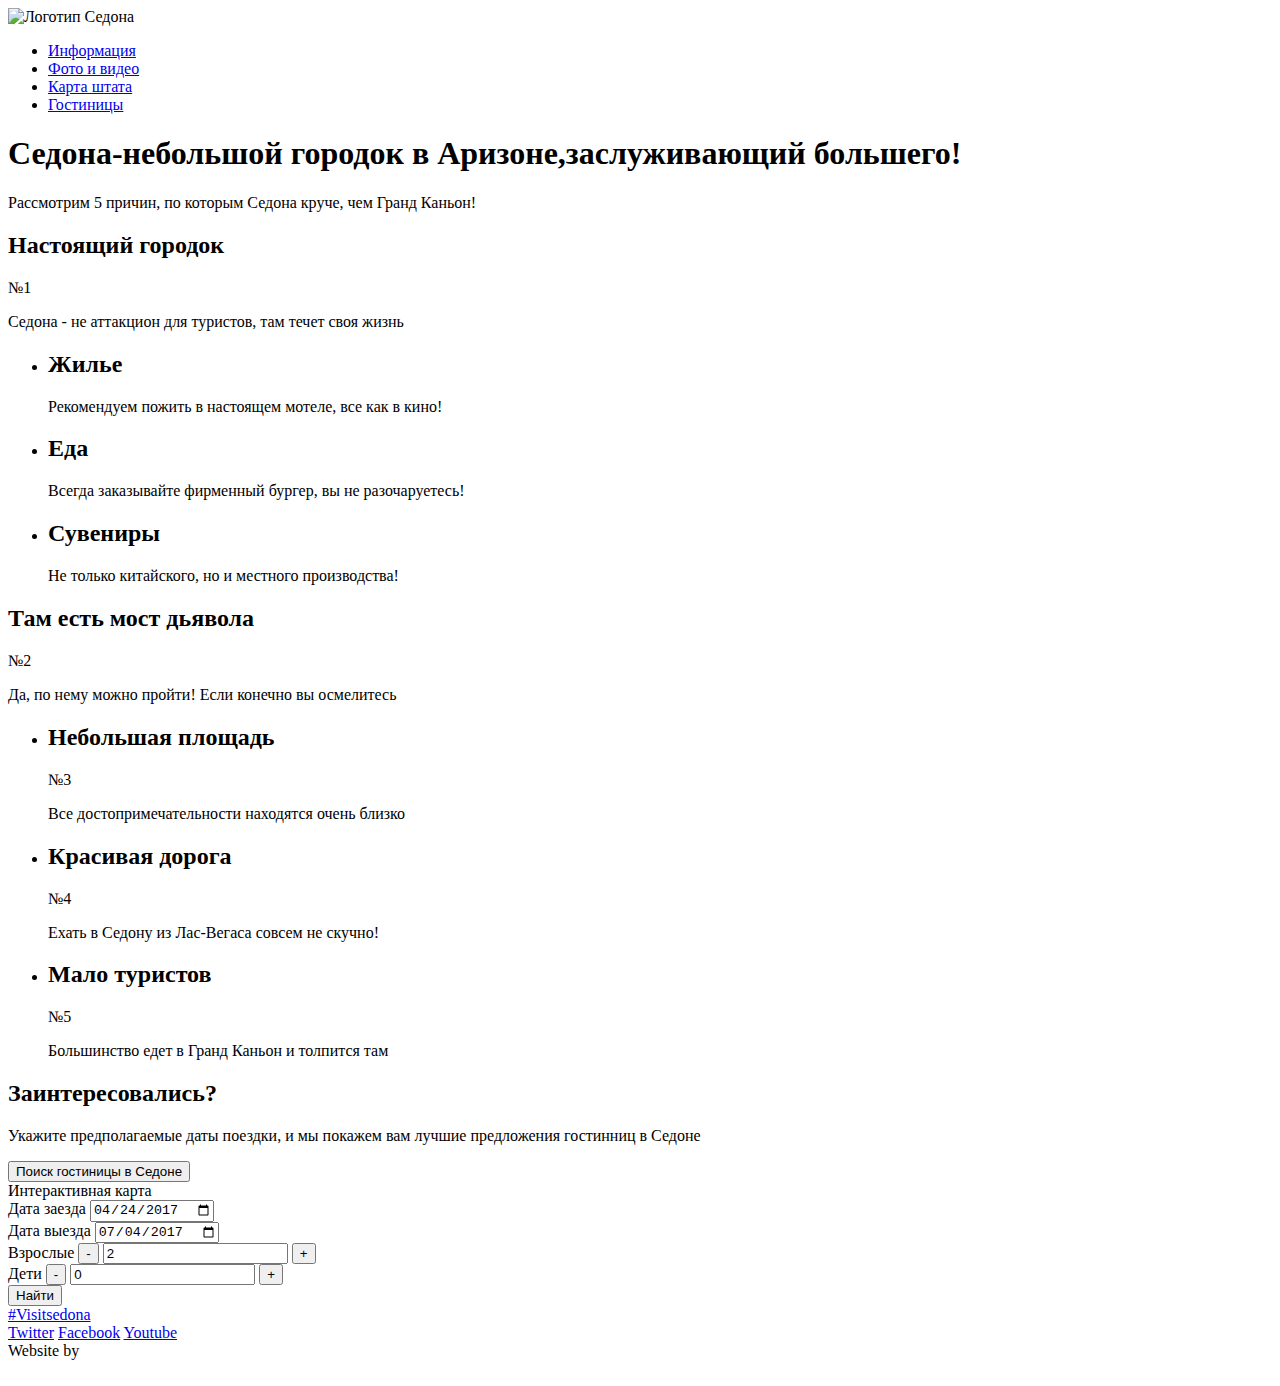
==== sedona-main.html @ 1463c450 "вторая страница" ====
<!DOCTYPE html>
<html lang="ru">
  <head>
    <meta charset="utf-8">
    <title>HTML Academy: Седона</title>
    <link rel="stylesheet" href="style.css">
  </head>
  <body>
  	<header class="main-header">
  	<nav class="main-navigation">
  	 <a class="main-header-logo"></a>
	 <img src="" width="" height="" alt="Логотип Седона">
    
  		<ul class="site-navigation">
  			<li class="site-navigation-item"><a href="#">Информация</a></li>
  			<li class="site-navigation-item"><a href="#">Фото и видео</a></li>
  			<li class="site-navigation-item"><a href="#">Карта штата</a></li>
  			<li class="site-navigation-item"><a href="#">Гостиницы</a></li>
  		</ul>
  	</nav>
  	</header>
  	<main>
  		<article class="reasons">
  			<h1 class="reasons-title">Седона-небольшой городок в Аризоне,заслуживающий большего!</h1>
  			<p class="reasons-descripsion">Рассмотрим 5 причин, по которым Седона круче, чем Гранд Каньон!</p>
  		</article>
  		<!--1-->
  		<div class="advantage">
  			<div class="advantage advantage-blue">
  				<h2 class="advantage-title">Настоящий городок</h2>
  				<div class="advantage-number">№1</div>
  				<p class="advantage-text">Седона - не аттакцион для туристов, там течет своя жизнь</p>
  			</div>
  		</div>
  		<!--2-->
  		<section class="recommendations">
  		<ul>
  			<li class="recommendations-item motel">
  				<h2>Жилье</h2>
  				<p>Рекомендуем пожить в настоящем мотеле, все как в кино!</p>
  			</li>
  			<li class="recommendations-item food">
  				<h2>Еда</h2>
  				<p>Всегда заказывайте фирменный бургер, вы не разочаруетесь!</p>
  			</li>
  			<li class="recommendations-item souvenir">
  				<h2>Сувениры</h2>
  				<p>Не только китайского, но и местного производства!</p>
  			</li>
  		</ul>
  		</section>
  		<!--3-->
  		<div class="advantage">
  			<div class="advantage-blue">
  			<h2 class="advantage-title">Там есть мост дьявола</h2>
  			<div class="advantage-number">№2</div>
  			<p class="advantage-text">Да, по нему можно пройти! Если конечно вы осмелитесь</p>
  			</div>
  		</div>
  		<section class="advantage">
  			<ul class="advantage-gray">
  				<li class="advantage-item">
  					<h2 class="advantage-title">Небольшая площадь</h2>
  					<div class="advantage-number">№3</div>
  					<p class="advantage-text">Все достопримечательности находятся очень близко</p>
  				</li>
  				<li class="advantage-item">
  					<h2 class="advantage-title">Красивая дорога</h2>
  					<div class="advantage-number">№4</div>
  					<p class="advantage-text">Ехать в Седону из Лас-Вегаса совсем не скучно!</p>
  				</li>
  				<li class="advantage-item">
  					<h2 class="advantage-title">Мало туристов</h2>
  					<div class="advantage-number">№5</div>
  					<p class="advantage-text">Большинство едет в Гранд Каньон и толпится там</p>
  				</li>
  			</ul>
  		</section>
  		<div class="seach">
  			<h2 class="seach-title">Заинтересовались?</h2>
  			<p class="seach-description">Укажите предполагаемые даты поездки, и мы покажем вам лучшие предложения гостинниц в Седоне</p>
  			<button type="button" class="btn btn-search">Поиск гостиницы в Седоне</button>
  		</div>
  		<div class="map-sedona">Интерактивная карта</div>
  		<form action="" method="get">
  			<div class="seach-form-row">
				<label for="search-date-check-in">Дата заезда</label>
				<input id="search-date-check-in" name="search-date-check-in" type="date" value="2017-04-24">
			</div>
			<div class="seach-form-row">
				<label for="search-date-check-out">Дата выезда</label>
				<input id="search-date-check-out" name="search-date-check-out" type="date" value="2017-07-04">
			</div>
			<div>
				<label for="search-adult">Взрослые</label>
				<button class="int-input-control control-decrement" formtarget="search-adult">-</button>
				<input id="search-adult" type="text" name="search-adult" value="2">
				<button class="int-input-control control-increment" formtarget="search-adult">+</button>
			</div>
			<div>
				<label for="search-child">Дети</label>
				<button class="int-input-control control-decrement" formtarget="search-child">-</button>
				<input  id="search-child" type="text" name="search-child" value="0">
				<button class="int-input-control control-increment" formtarget="search-child">+</button>
			</div>
			<div><input type="submit" value="Найти"></div>		
  		</form>
  	</main>
  	<footer class="main-footer">
  			<div>
  				<a class="hashtag" href="#">#Visitsedona</a>
  			</div>
  			<section class="social">
  				<a href="#" class="social-twitter social-button">Twitter</a>
  				<a href="#" class="social-facebook social-button">Facebook</a>
  			    <a href="#" class="social-youtube social-button">Youtube</a>
  			</section>
  		</footer>
  		<div>
  			<div class="created-by">Website by</div>
  			<div>
  			<a><img src="" width="" height="" alt=""></a>
  			</div>
  		</div>
  </body>
</html>
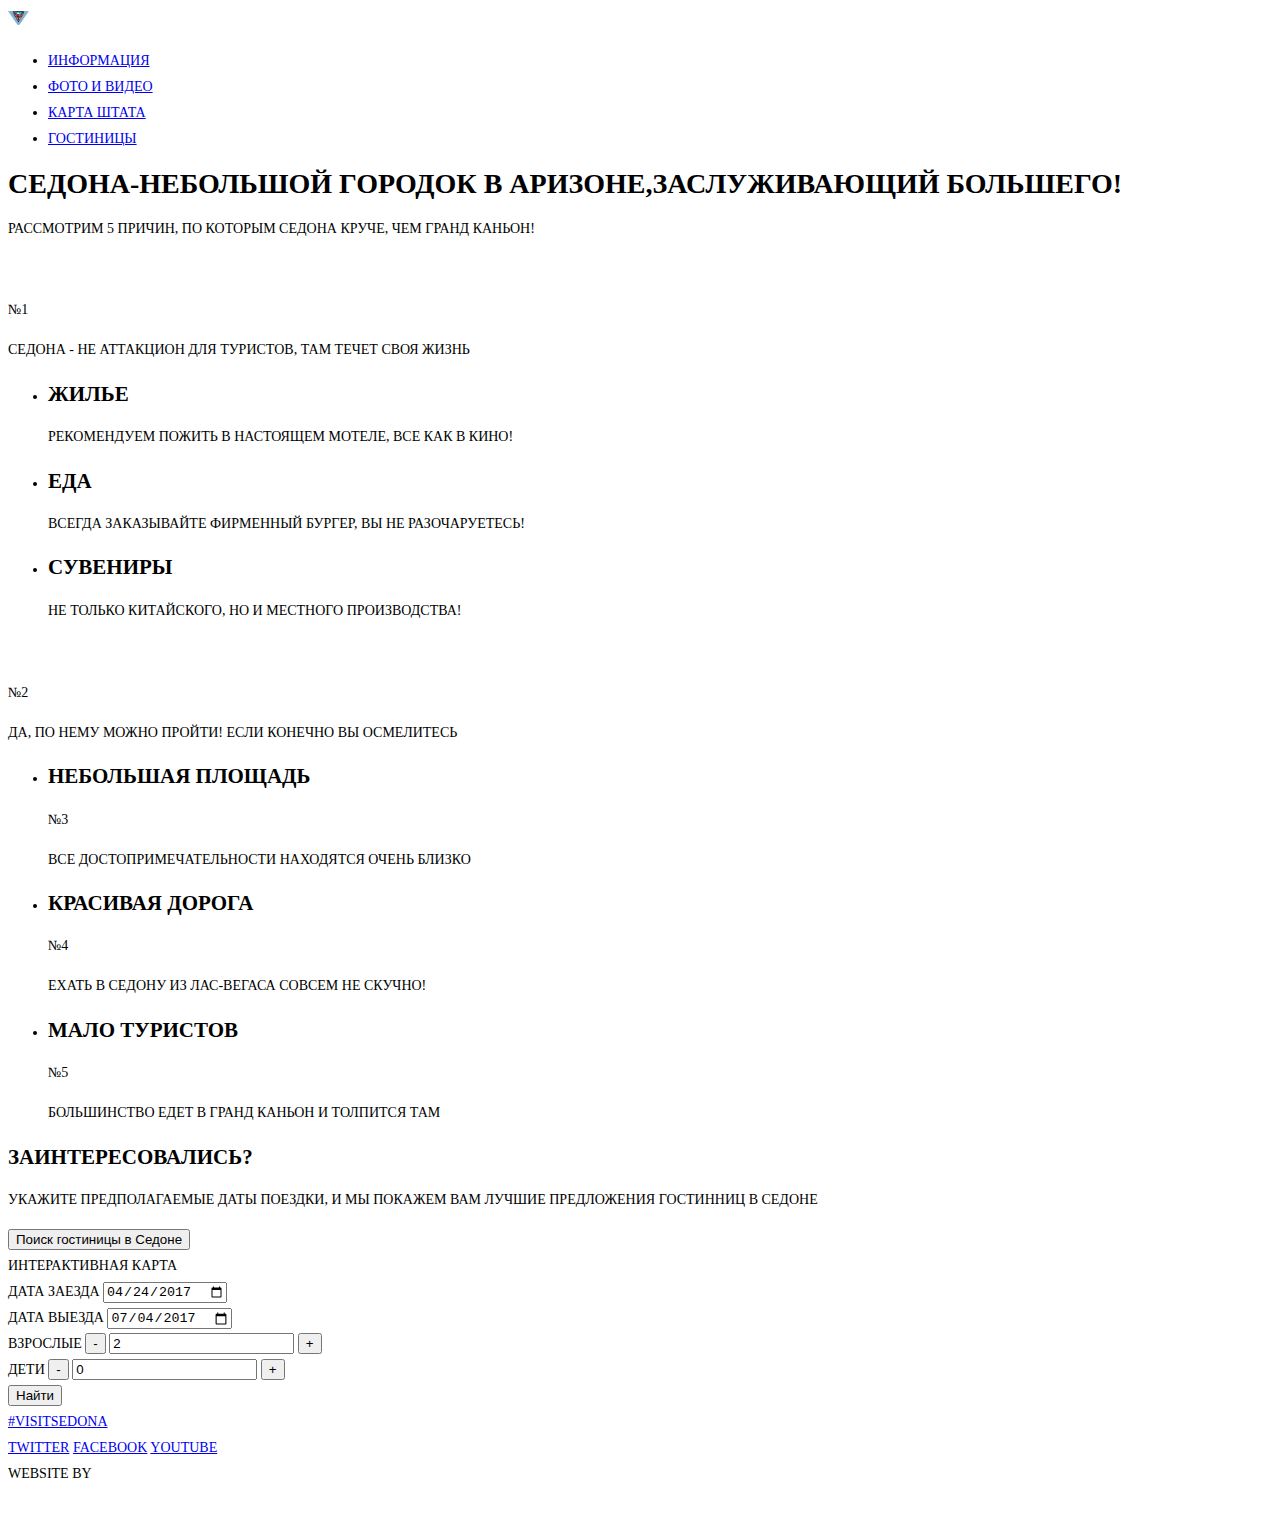
==== commit ca064780: "сделала css & image" ====
--- a/sedona-main.html
+++ b/sedona-main.html
@@ -3,13 +3,13 @@
   <head>
     <meta charset="utf-8">
     <title>HTML Academy: Седона</title>
-    <link rel="stylesheet" href="style.css">
+    <link rel="stylesheet" href="css/style.css">
   </head>
   <body>
   	<header class="main-header">
   	<nav class="main-navigation">
   	 <a class="main-header-logo"></a>
-	 <img src="" width="" height="" alt="Логотип Седона">
+	 <img src="img/logo-sedona.png" width="21" height="14" alt="Логотип Седона">
     
   		<ul class="site-navigation">
   			<li class="site-navigation-item"><a href="#">Информация</a></li>
@@ -27,7 +27,7 @@
   		<!--1-->
   		<div class="advantage">
   			<div class="advantage advantage-blue">
-  				<h2 class="advantage-title">Настоящий городок</h2>
+  				<h2 class="advantage-title-white">Настоящий городок</h2>
   				<div class="advantage-number">№1</div>
   				<p class="advantage-text">Седона - не аттакцион для туристов, там течет своя жизнь</p>
   			</div>
@@ -52,7 +52,7 @@
   		<!--3-->
   		<div class="advantage">
   			<div class="advantage-blue">
-  			<h2 class="advantage-title">Там есть мост дьявола</h2>
+  			<h2 class="advantage-title-white">Там есть мост дьявола</h2>
   			<div class="advantage-number">№2</div>
   			<p class="advantage-text">Да, по нему можно пройти! Если конечно вы осмелитесь</p>
   			</div>
--- a/css/style.css
+++ b/css/style.css
@@ -0,0 +1,25 @@
+
+body {
+	font-size: 14px;
+	font-family: "PTSans";
+	color: #000000;
+	font-weight: normal;
+	line-height: 26px;
+	text-transform: uppercase;
+}
+.reasons-title h1{
+	font-size: 21px;
+	font-family: "PTSans";
+	color: #000000;
+	font-weight: bold;
+	line-height: 26px;
+	text-transform: uppercase;
+}
+h2.advantage-title-white {
+	font-size: 21px;
+	font-family: "PTSans";
+	color: #ffffff;
+	font-weight: bold;
+	line-height: 21px;
+	text-transform: uppercase;
+}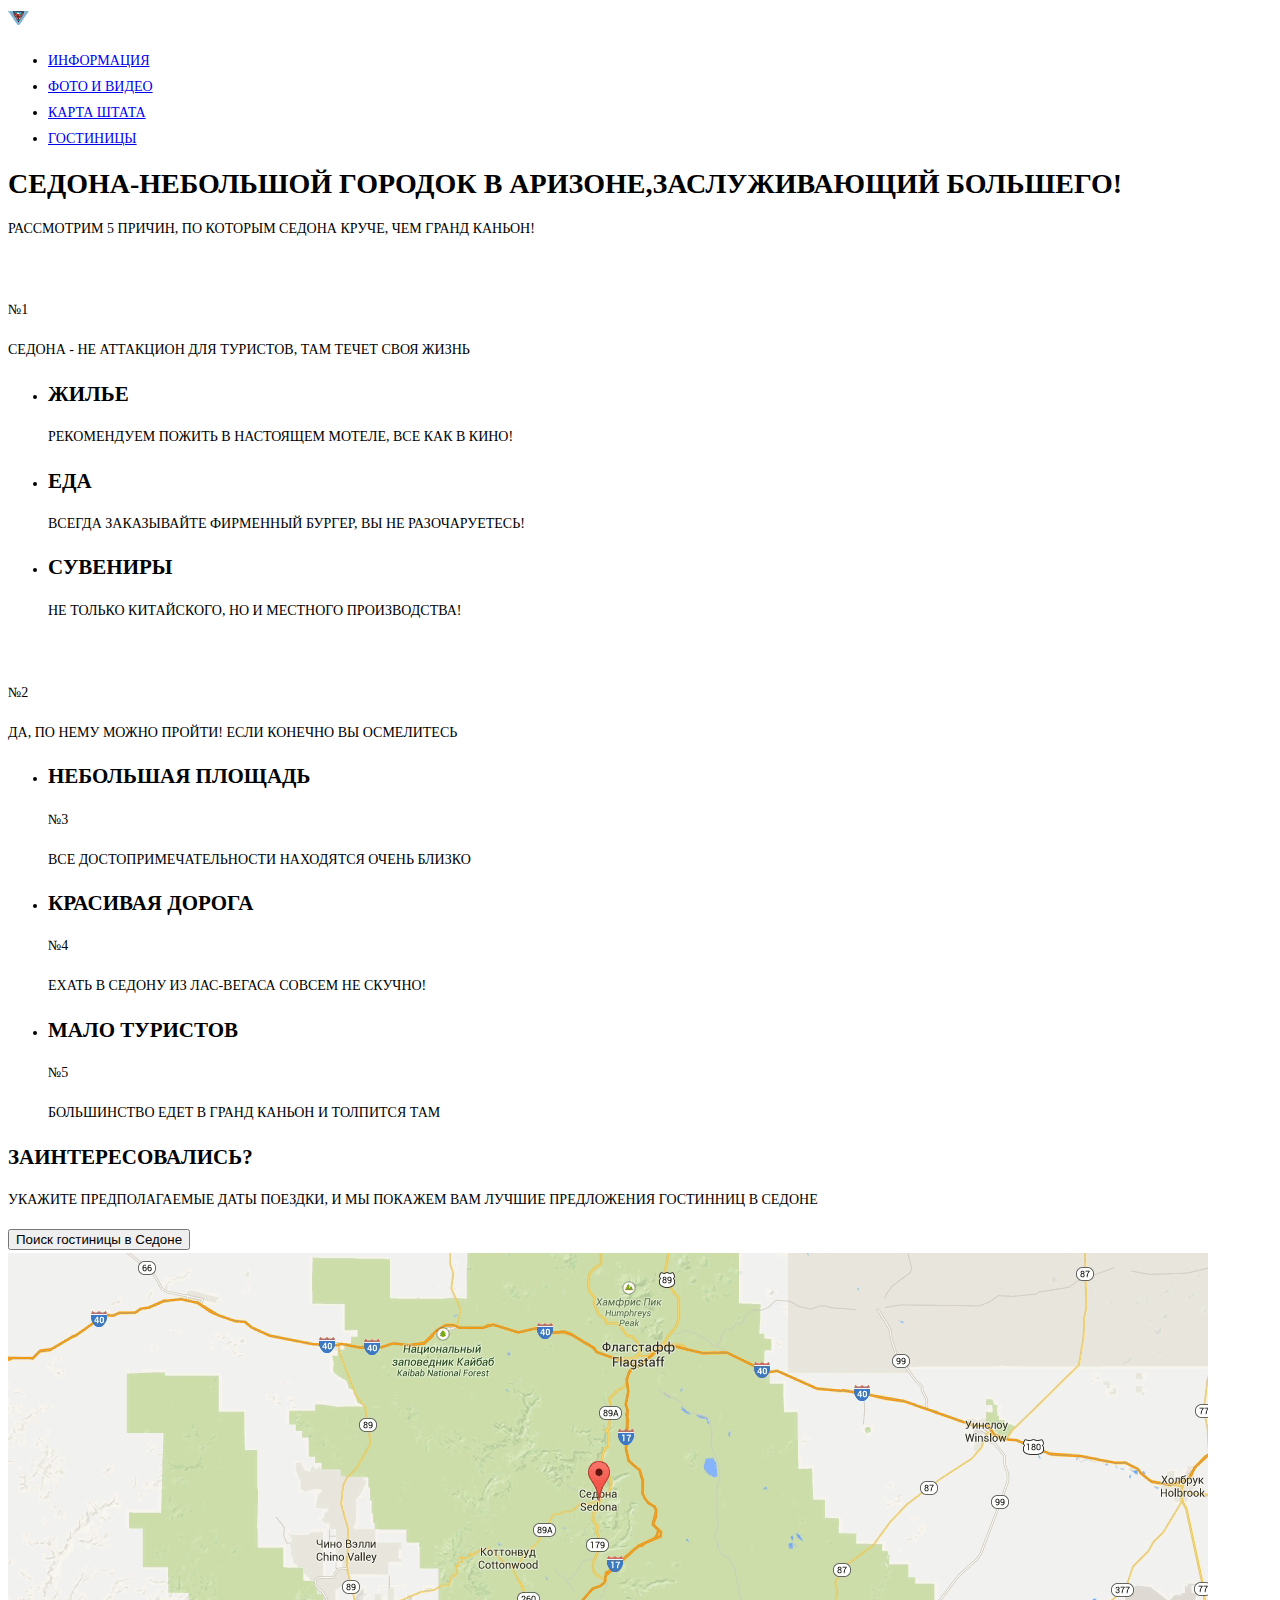
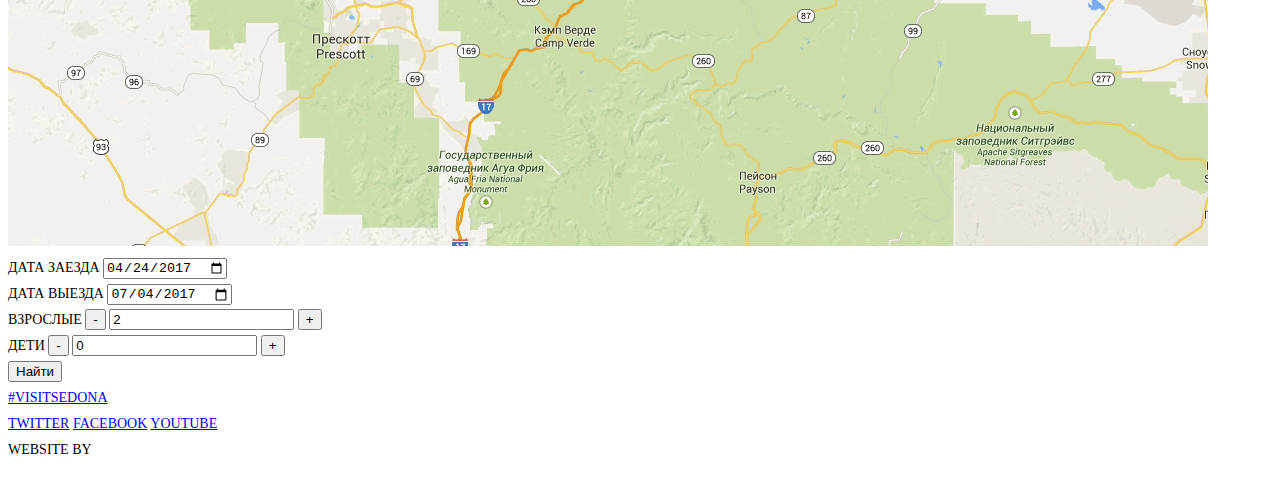
==== commit cdfca764: "доступная верстка" ====
--- a/sedona-main.html
+++ b/sedona-main.html
@@ -20,6 +20,7 @@
   	</nav>
   	</header>
   	<main>
+    <h1 class="visually-hidden">Welcome to Sedona</h1>
   		<article class="reasons">
   			<h1 class="reasons-title">Седона-небольшой городок в Аризоне,заслуживающий большего!</h1>
   			<p class="reasons-descripsion">Рассмотрим 5 причин, по которым Седона круче, чем Гранд Каньон!</p>
@@ -81,7 +82,8 @@
   			<p class="seach-description">Укажите предполагаемые даты поездки, и мы покажем вам лучшие предложения гостинниц в Седоне</p>
   			<button type="button" class="btn btn-search">Поиск гостиницы в Седоне</button>
   		</div>
-  		<div class="map-sedona">Интерактивная карта</div>
+  		<div class="map-sedona visually-hidden">Интерактивная карта</div>
+      <img src="img/map.png" width="1200" height="593" alt="sedona">
   		<form action="" method="get">
   			<div class="seach-form-row">
 				<label for="search-date-check-in">Дата заезда</label>
--- a/css/style.css
+++ b/css/style.css
@@ -7,6 +7,7 @@
 	line-height: 26px;
 	text-transform: uppercase;
 }
+
 .reasons-title h1{
 	font-size: 21px;
 	font-family: "PTSans";
@@ -22,4 +23,13 @@
 	font-weight: bold;
 	line-height: 21px;
 	text-transform: uppercase;
-}+}
+.visually-hidden {
+	position: absolute;
+	overflow: hidden;
+	clip: rect(0 0 0 0);
+	height: 1px;
+	width: 1px;
+	margin: -1px;
+	padding: 0;
+	border: 0;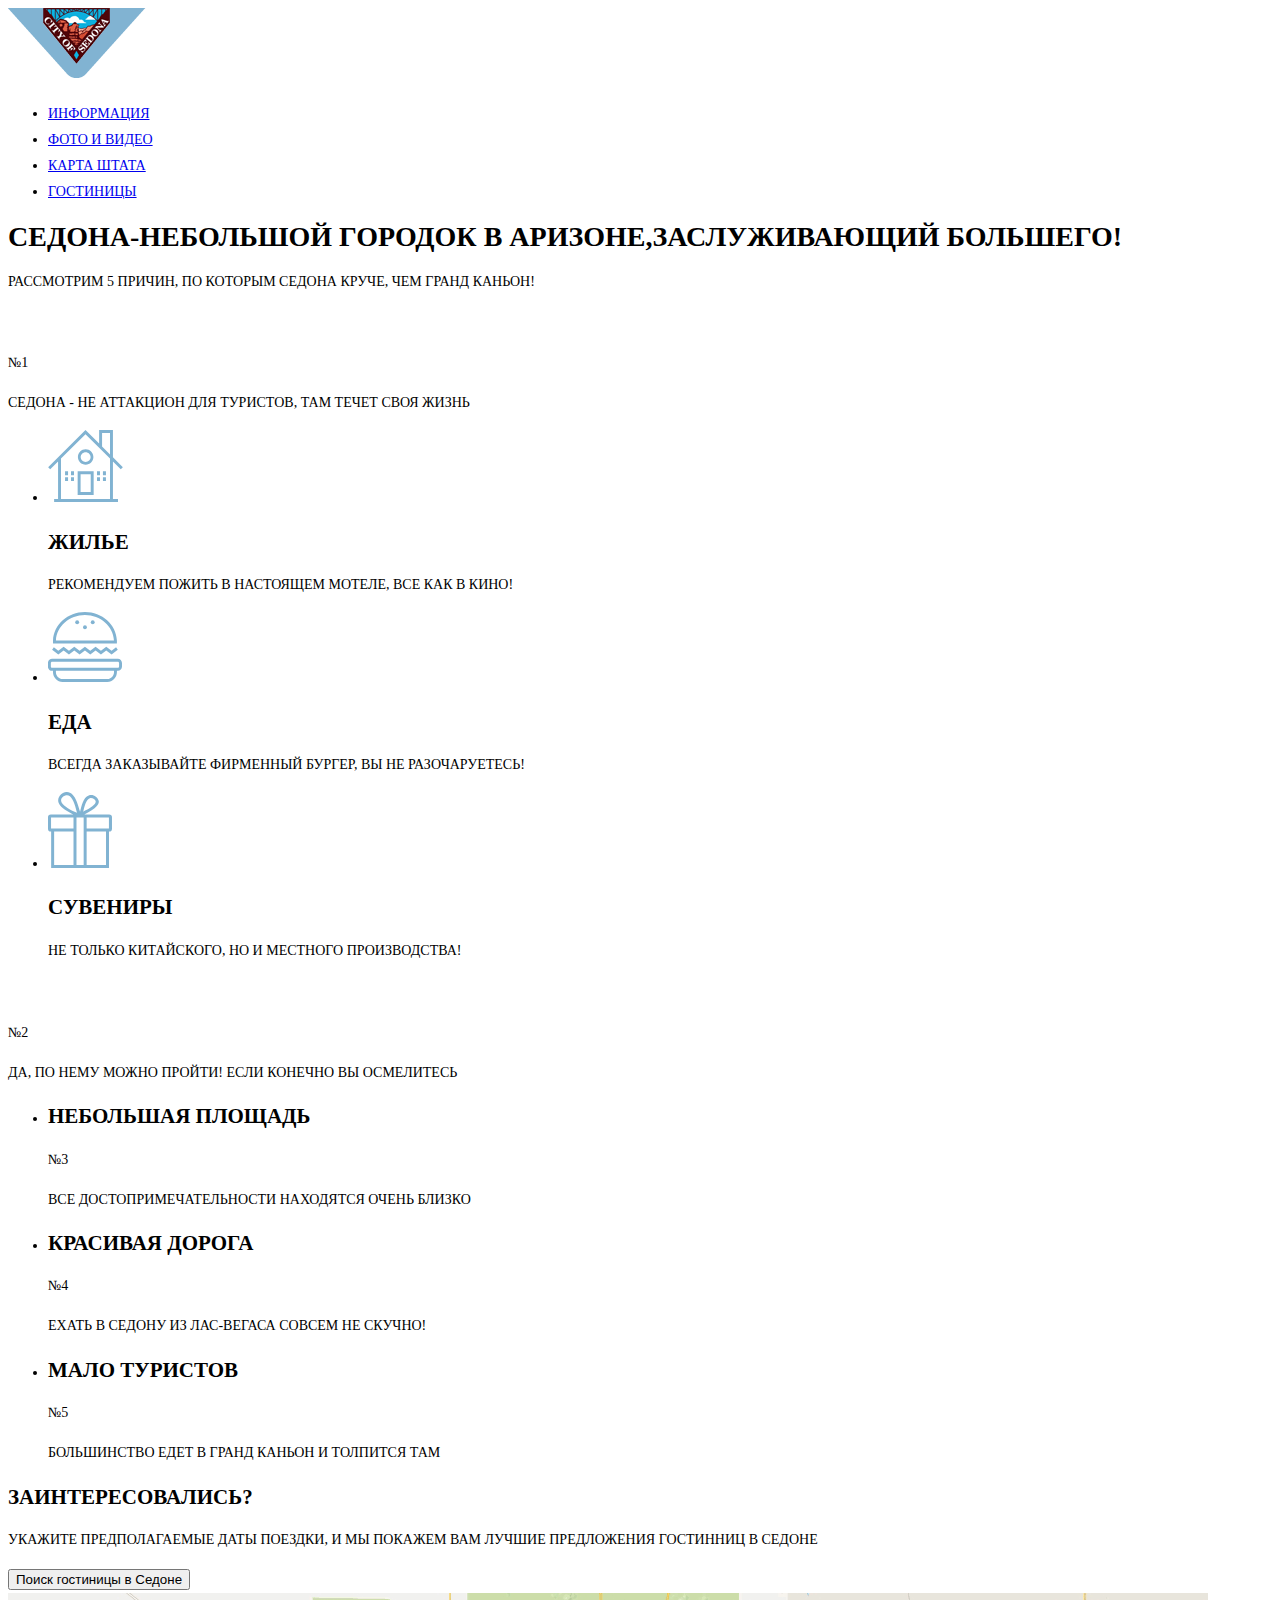
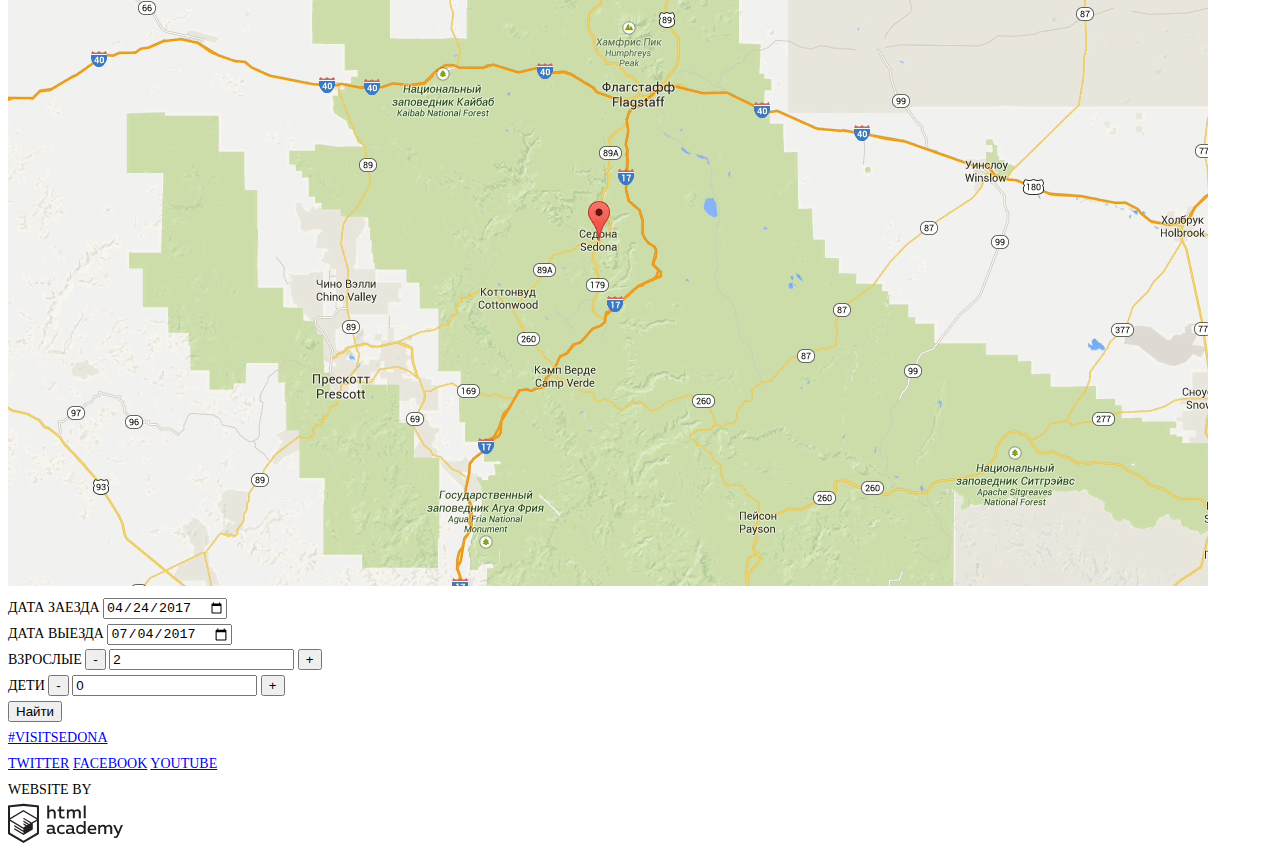
==== commit 147f8a7c: "добавила некоторые картинки" ====
--- a/sedona-main.html
+++ b/sedona-main.html
@@ -9,8 +9,7 @@
   	<header class="main-header">
   	<nav class="main-navigation">
   	 <a class="main-header-logo"></a>
-	 <img src="img/logo-sedona.png" width="21" height="14" alt="Логотип Седона">
-    
+	 <img src="img/logo-sedona.png" width="138" height="70" alt="Логотип Седона">
   		<ul class="site-navigation">
   			<li class="site-navigation-item"><a href="#">Информация</a></li>
   			<li class="site-navigation-item"><a href="#">Фото и видео</a></li>
@@ -37,14 +36,17 @@
   		<section class="recommendations">
   		<ul>
   			<li class="recommendations-item motel">
+          <img src="img/icon-1.svg" width="75" height="72" alt="Поживи в мотеле">
   				<h2>Жилье</h2>
   				<p>Рекомендуем пожить в настоящем мотеле, все как в кино!</p>
   			</li>
   			<li class="recommendations-item food">
+          <img src="img/icon-3.svg" width="74" height="70" alt="Вкусные бургеры" >
   				<h2>Еда</h2>
   				<p>Всегда заказывайте фирменный бургер, вы не разочаруетесь!</p>
   			</li>
   			<li class="recommendations-item souvenir">
+          <img src="img/icon-2.svg" width="64" height="76" alt="Местные сувениры">
   				<h2>Сувениры</h2>
   				<p>Не только китайского, но и местного производства!</p>
   			</li>
@@ -113,16 +115,16 @@
   				<a class="hashtag" href="#">#Visitsedona</a>
   			</div>
   			<section class="social">
-  				<a href="#" class="social-twitter social-button">Twitter</a>
-  				<a href="#" class="social-facebook social-button">Facebook</a>
-  			    <a href="#" class="social-youtube social-button">Youtube</a>
+  				<a href="#" class="social-twitter social-button">Twitter<img src= width="" height="" alt=""></a>
+  				<a href="#" class="social-facebook social-button">Facebook<img src="" width="" height="" alt=""></a>
+  			    <a href="#" class="social-youtube social-button">Youtube<img src="" width="" height="" alt=""></a>
   			</section>
   		</footer>
   		<div>
   			<div class="created-by">Website by</div>
-  			<div>
-  			<a><img src="" width="" height="" alt=""></a>
-  			</div>
+  			<div class="html-academy-image">
+          <a href="https://htmlacademy.ru/intensive/htmlcss"><img src="img/logo-htmlacademy.svg" width="115" height="41" alt="html-academy-logo"></a>
+        </div>
   		</div>
   </body>
 </html>
--- a/css/style.css
+++ b/css/style.css
@@ -7,7 +7,6 @@
 	line-height: 26px;
 	text-transform: uppercase;
 }
-
 .reasons-title h1{
 	font-size: 21px;
 	font-family: "PTSans";
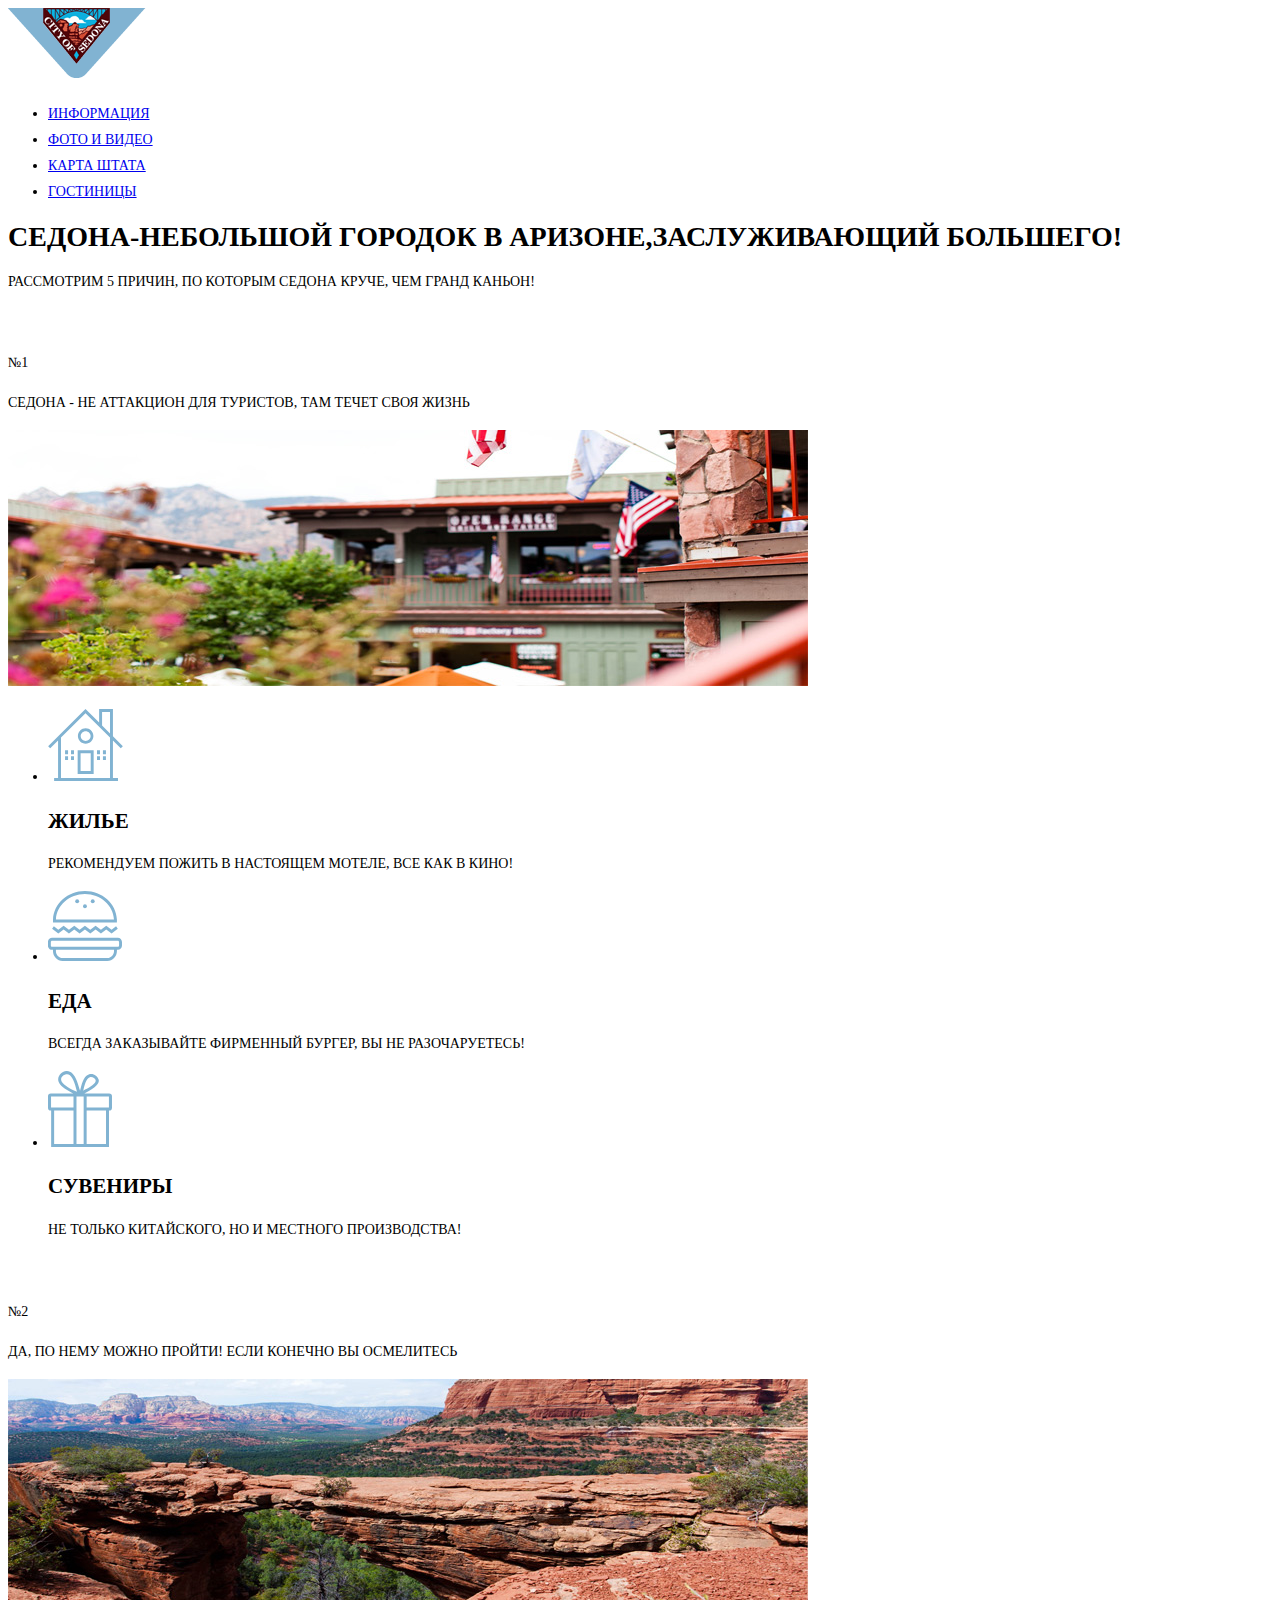
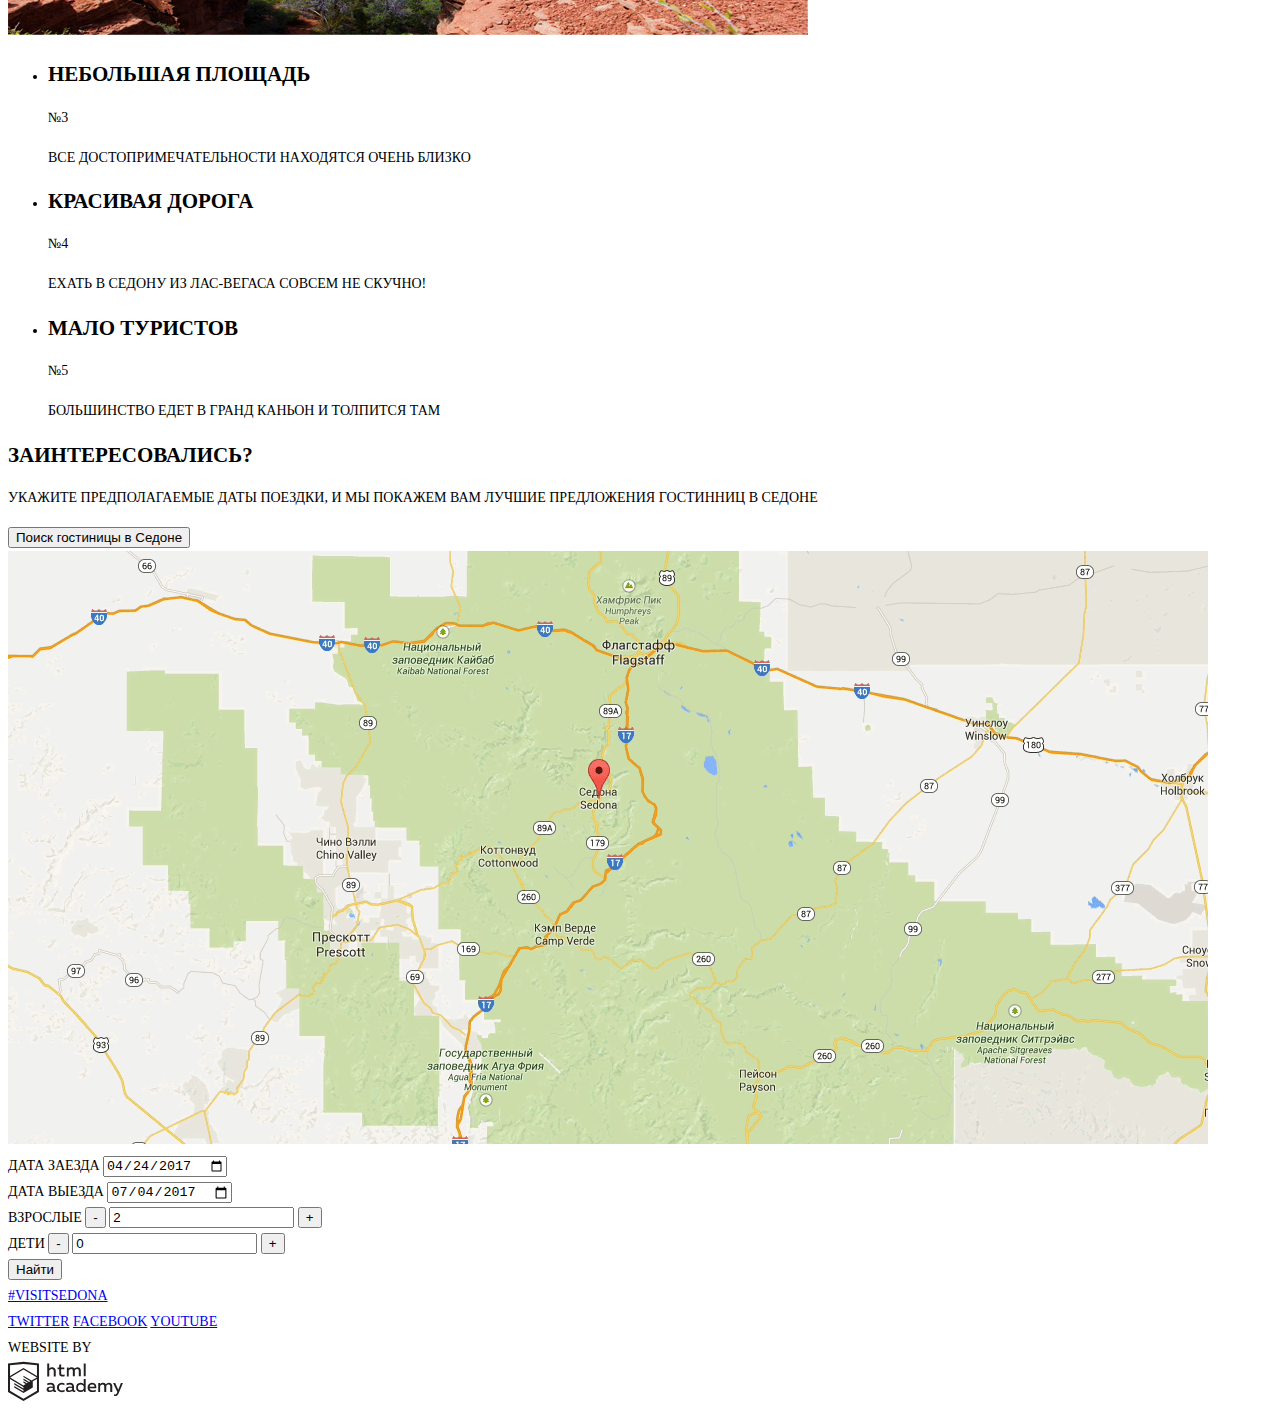
==== commit 10046969: "мелкие правки" ====
--- a/sedona-main.html
+++ b/sedona-main.html
@@ -30,6 +30,7 @@
   				<h2 class="advantage-title-white">Настоящий городок</h2>
   				<div class="advantage-number">№1</div>
   				<p class="advantage-text">Седона - не аттакцион для туристов, там течет своя жизнь</p>
+          <div class="advantage-image"><img src="img/reason-1.jpg" width="800" height="256" alt="Настоящий городок"></div>
   			</div>
   		</div>
   		<!--2-->
@@ -58,6 +59,7 @@
   			<h2 class="advantage-title-white">Там есть мост дьявола</h2>
   			<div class="advantage-number">№2</div>
   			<p class="advantage-text">Да, по нему можно пройти! Если конечно вы осмелитесь</p>
+        <div class="advantage-image"><img src="img/reason-2.jpg" width="800" height="256" alt="Мост дьявола"></div>
   			</div>
   		</div>
   		<section class="advantage">
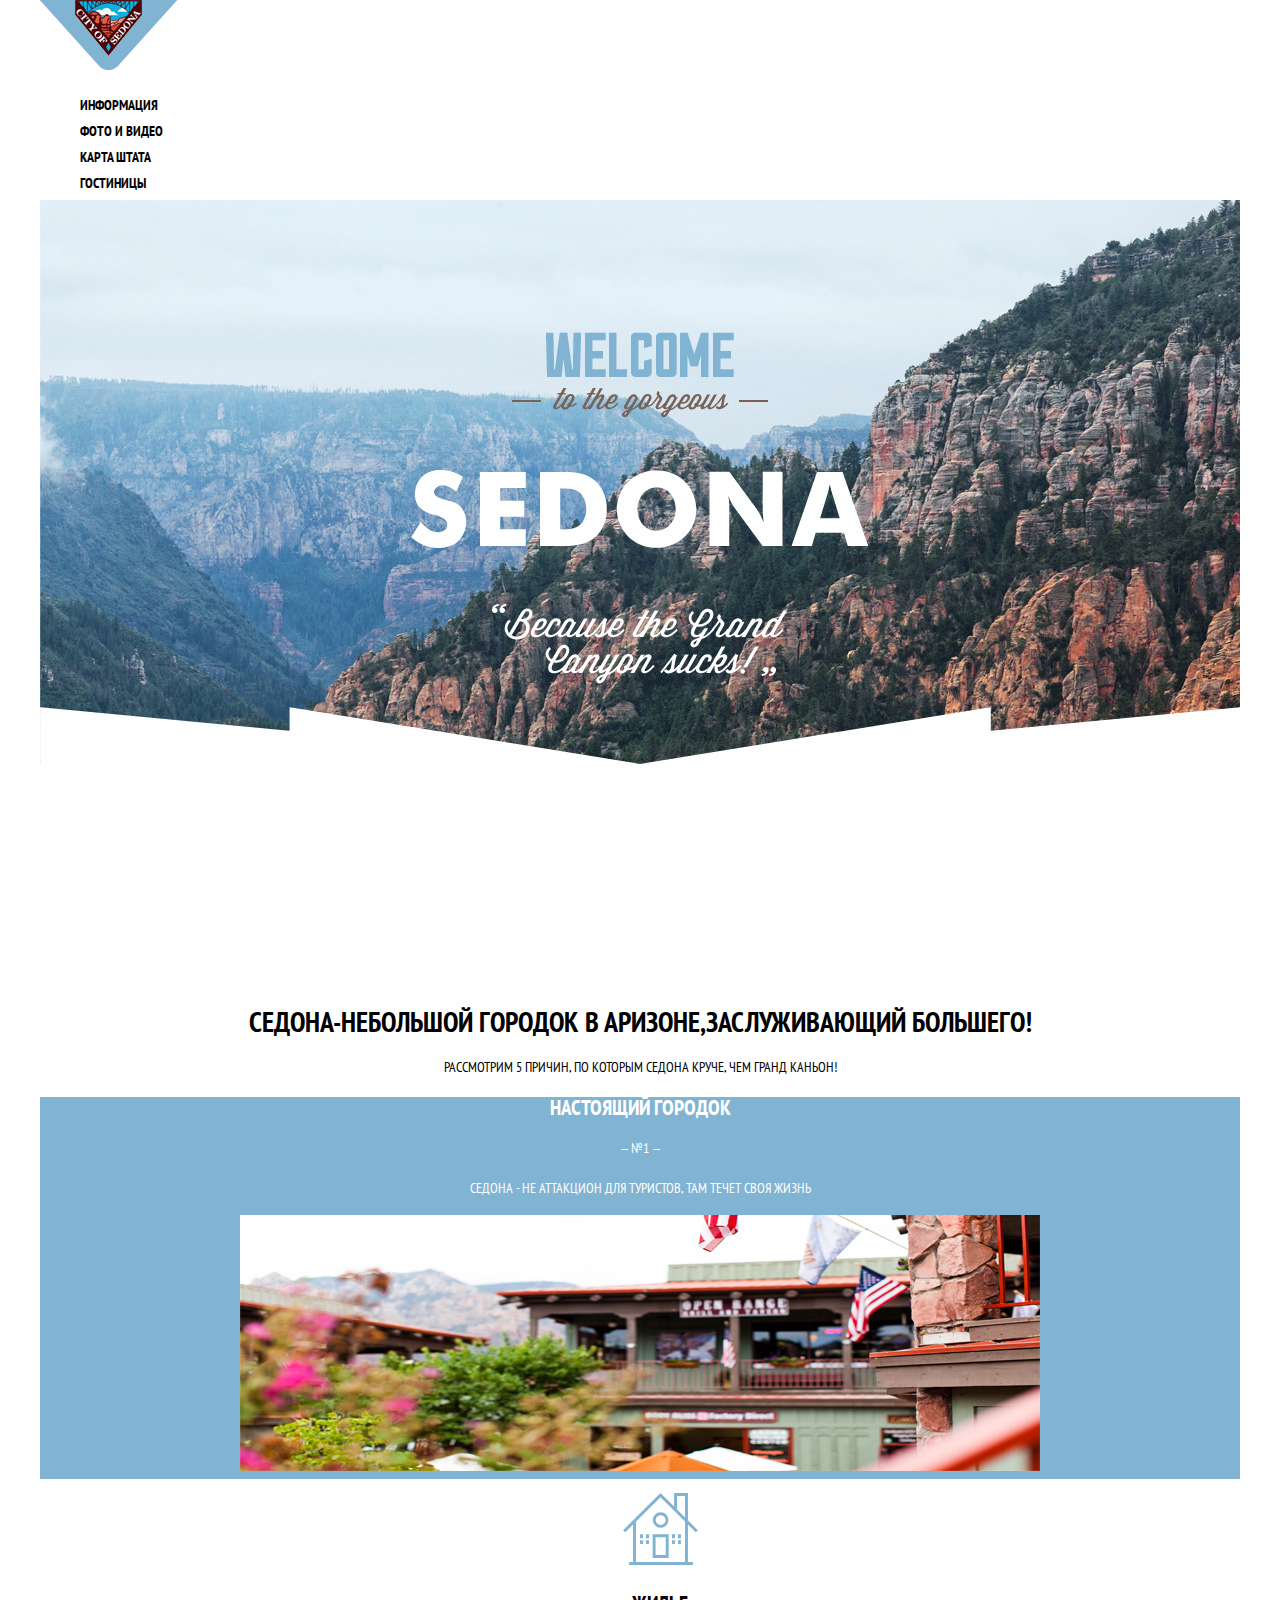
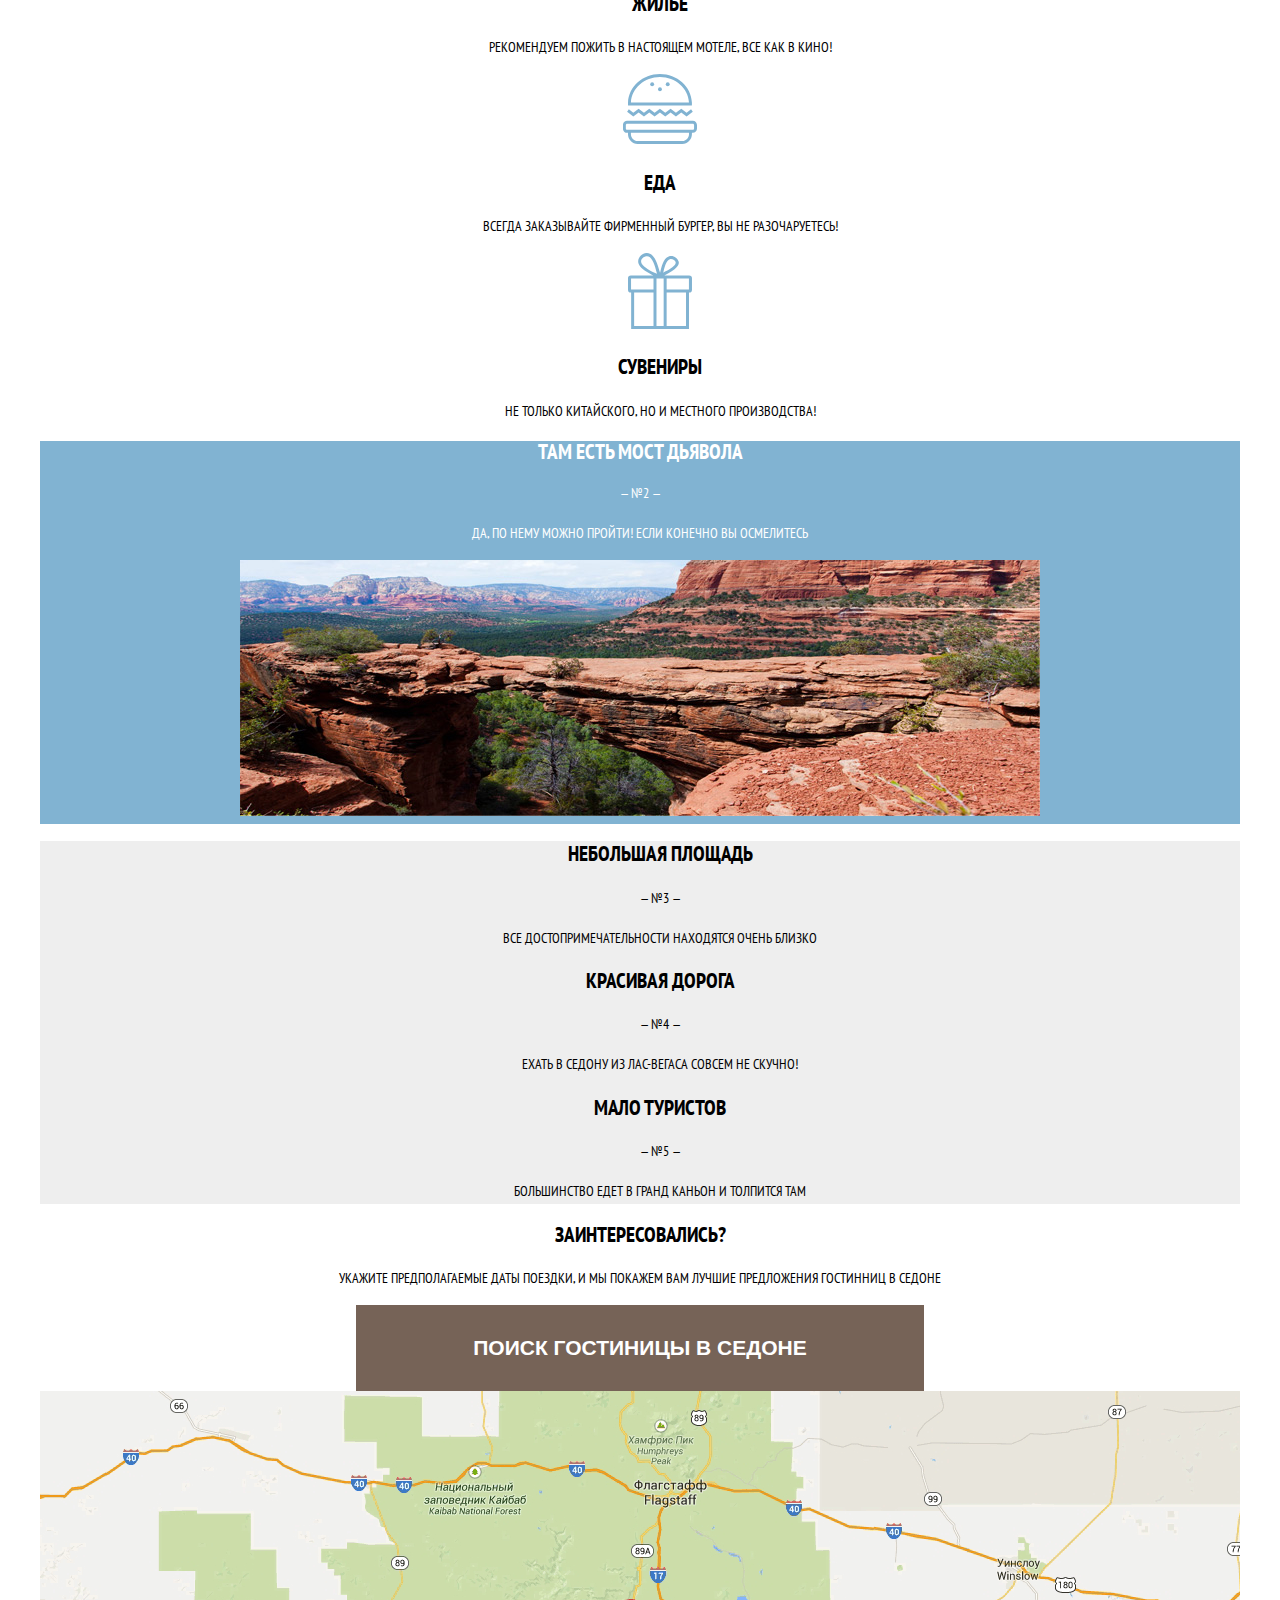
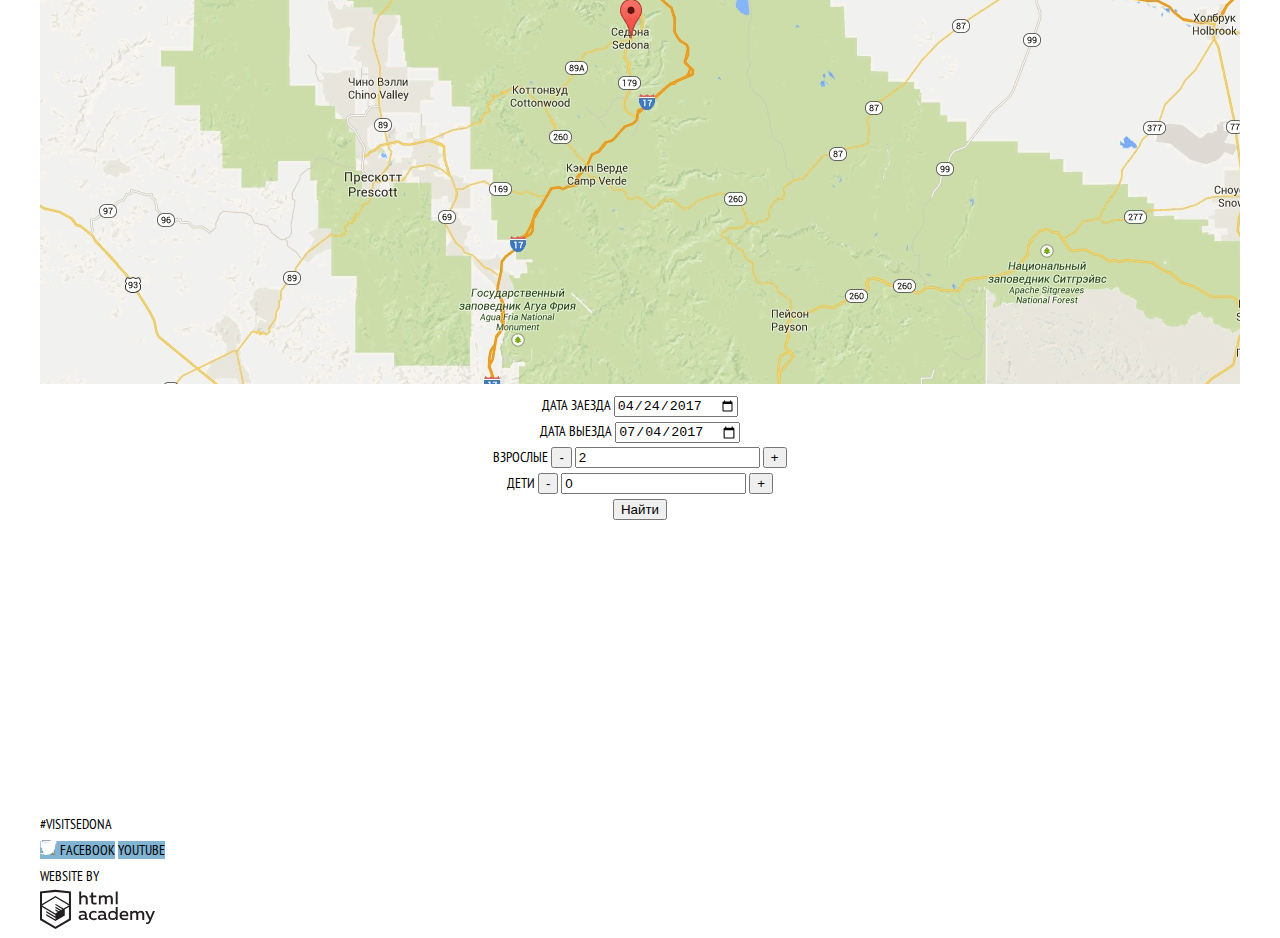
==== commit 1ae12a0e: "первая страница седоны с css" ====
--- a/sedona-main.html
+++ b/sedona-main.html
@@ -3,22 +3,25 @@
   <head>
     <meta charset="utf-8">
     <title>HTML Academy: Седона</title>
+    <link href="https://fonts.googleapis.com/css?family=PT+Sans+Narrow:400,700&amp;subset=latin,cyrillic" rel="stylesheet">
+    <link href="css/normalize.css" rel="stylesheet">
     <link rel="stylesheet" href="css/style.css">
   </head>
   <body>
-  	<header class="main-header">
-  	<nav class="main-navigation">
-  	 <a class="main-header-logo"></a>
-	 <img src="img/logo-sedona.png" width="138" height="70" alt="Логотип Седона">
-  		<ul class="site-navigation">
-  			<li class="site-navigation-item"><a href="#">Информация</a></li>
-  			<li class="site-navigation-item"><a href="#">Фото и видео</a></li>
-  			<li class="site-navigation-item"><a href="#">Карта штата</a></li>
-  			<li class="site-navigation-item"><a href="#">Гостиницы</a></li>
-  		</ul>
-  	</nav>
+  	<header class="main-header header-center">
+  	 <nav class="main-navigation">
+  	   <a class="main-header-logo"></a>
+	     <img src="img/logo-sedona.png" width="138" height="70" alt="Логотип Седона">
+  		  <ul class="site-navigation">
+  			 <li class="site-navigation-item"><a href="#">Информация</a></li>
+  			 <li class="site-navigation-item"><a href="#">Фото и видео</a></li>
+  			 <li class="site-navigation-item"><a href="#">Карта штата</a></li>
+  			 <li class="site-navigation-item"><a href="#">Гостиницы</a></li>
+  		  </ul>
+  	 </nav>
   	</header>
-  	<main>
+  	<main class="main-advantage main-center">
+    <div class="intro"></div>
     <h1 class="visually-hidden">Welcome to Sedona</h1>
   		<article class="reasons">
   			<h1 class="reasons-title">Седона-небольшой городок в Аризоне,заслуживающий большего!</h1>
@@ -26,16 +29,16 @@
   		</article>
   		<!--1-->
   		<div class="advantage">
-  			<div class="advantage advantage-blue">
+  			<div class="advantage advantage-blue ">
   				<h2 class="advantage-title-white">Настоящий городок</h2>
-  				<div class="advantage-number">№1</div>
-  				<p class="advantage-text">Седона - не аттакцион для туристов, там течет своя жизнь</p>
+  				<div class="advantage-number advantage-number-white">—  №1 — </div>
+  				<p class="advantage-text advantage-text-white">Седона - не аттакцион для туристов, там течет своя жизнь</p>
           <div class="advantage-image"><img src="img/reason-1.jpg" width="800" height="256" alt="Настоящий городок"></div>
   			</div>
   		</div>
   		<!--2-->
   		<section class="recommendations">
-  		<ul>
+  		<ul class="recommendations-list">
   			<li class="recommendations-item motel">
           <img src="img/icon-1.svg" width="75" height="72" alt="Поживи в мотеле">
   				<h2>Жилье</h2>
@@ -55,10 +58,10 @@
   		</section>
   		<!--3-->
   		<div class="advantage">
-  			<div class="advantage-blue">
+  			<div class=" advantage advantage-blue">
   			<h2 class="advantage-title-white">Там есть мост дьявола</h2>
-  			<div class="advantage-number">№2</div>
-  			<p class="advantage-text">Да, по нему можно пройти! Если конечно вы осмелитесь</p>
+  			<div class="advantage-number advantage-number-white">— №2 —</div>
+  			<p class="advantage-text advantage-text-white">Да, по нему можно пройти! Если конечно вы осмелитесь</p>
         <div class="advantage-image"><img src="img/reason-2.jpg" width="800" height="256" alt="Мост дьявола"></div>
   			</div>
   		</div>
@@ -66,17 +69,17 @@
   			<ul class="advantage-gray">
   				<li class="advantage-item">
   					<h2 class="advantage-title">Небольшая площадь</h2>
-  					<div class="advantage-number">№3</div>
+  					<div class="advantage-number">— №3 —</div>
   					<p class="advantage-text">Все достопримечательности находятся очень близко</p>
   				</li>
   				<li class="advantage-item">
   					<h2 class="advantage-title">Красивая дорога</h2>
-  					<div class="advantage-number">№4</div>
+  					<div class="advantage-number">— №4 —</div>
   					<p class="advantage-text">Ехать в Седону из Лас-Вегаса совсем не скучно!</p>
   				</li>
   				<li class="advantage-item">
   					<h2 class="advantage-title">Мало туристов</h2>
-  					<div class="advantage-number">№5</div>
+  					<div class="advantage-number">— №5 —</div>
   					<p class="advantage-text">Большинство едет в Гранд Каньон и толпится там</p>
   				</li>
   			</ul>
@@ -88,7 +91,7 @@
   		</div>
   		<div class="map-sedona visually-hidden">Интерактивная карта</div>
       <img src="img/map.png" width="1200" height="593" alt="sedona">
-  		<form action="" method="get">
+  		<form action="" method="get" class="search-hotel">
   			<div class="seach-form-row">
 				<label for="search-date-check-in">Дата заезда</label>
 				<input id="search-date-check-in" name="search-date-check-in" type="date" value="2017-04-24">
@@ -112,21 +115,23 @@
 			<div><input type="submit" value="Найти"></div>		
   		</form>
   	</main>
-  	<footer class="main-footer">
+  	<footer class="main-footer footer-center">
   			<div>
   				<a class="hashtag" href="#">#Visitsedona</a>
   			</div>
   			<section class="social">
-  				<a href="#" class="social-twitter social-button">Twitter<img src= width="" height="" alt=""></a>
+  				<a href="#" class="social-twitter social-button">
+            <svg xmlns="http://www.w3.org/2000/svg" xmlns:xlink="http://www.w3.org/1999/xlink" width="17" height="15" viewBox="0 0 17 15"><image overflow="visible" width="17" height="15" xlink:href="t.png"/><path fill="#FFF" d="M10.95.144c1.685-.496 2.984.27 3.577 1.179.673-.231 1.331-.481 2.011-.708a2.345 2.345 0 0 1-.857 1.768c.685.17 1.304-.491 1.304-.491-.169 1-1.006 1.788-1.563 2.024-.231 6.75-3.175 11.217-10.077 11.082h-.446c-.41 0-4.164-.46-4.898-1.887 2.271.196 3.893-.422 4.693-1.177-.96-.3-2.679-.477-2.979-2.95.349.106.564.228 1.19.119C1.705 8.247.374 7.53.448 5.33c.285.328 1.067.536 1.34.472C1.085 5.561-.182 2.442.894.85c1.818 1.854 3.735 3.606 7.152 3.773C8.254 2.33 9.183.793 10.95.144z"/></svg>    
+          </a>
   				<a href="#" class="social-facebook social-button">Facebook<img src="" width="" height="" alt=""></a>
   			    <a href="#" class="social-youtube social-button">Youtube<img src="" width="" height="" alt=""></a>
   			</section>
+        <div class="created-by div-center">Website by</div>
+          <div class="html-academy-image">
+            <a href="https://htmlacademy.ru/intensive/htmlcss" onmouseover="document.querySelectorAll('.html-academy-logo path')[0].classList.add('html-academy-logo-hover')" onmouseleave="document.querySelectorAll('.html-academy-logo path')[0].classList.remove('html-academy-logo-hover')" onclick="document.querySelectorAll('.html-academy-logo path')[0].classList.add('html-academy-logo-focus')">
+              <svg class="html-academy-logo" width="115" height="41" id="Layer_1" data-name="Layer 1" xmlns="http://www.w3.org/2000/svg" viewBox="0 0 108.08 36.85"><title>logo-htmlacademy-small1</title><path d="M44.61,26.88a2,2,0,0,0,.55-0.1v1.33a3.25,3.25,0,0,1-1.18.21,1.67,1.67,0,0,1-1.67-1,4.84,4.84,0,0,1-3.14,1.08c-1.51,0-2.91-.83-2.91-2.55,0-2.13,2-2.79,3.71-2.79a11.08,11.08,0,0,1,2.17.25v-0.3c0-1-.76-1.77-2.19-1.77a7.42,7.42,0,0,0-3,.64v-1.7a10.21,10.21,0,0,1,3.19-.55c2.36,0,3.81,1.12,3.81,3.65v3a0.54,0.54,0,0,0,.49.59h0.17Zm-6.44-1.13A1.35,1.35,0,0,0,39.63,27h0.11a3.39,3.39,0,0,0,2.41-1V24.58a9.72,9.72,0,0,0-1.81-.21c-1,0-2.16.33-2.16,1.38h0Zm12.36-6.11a5,5,0,0,1,2.57.64V22a4.08,4.08,0,0,0-2.3-.7,2.75,2.75,0,1,0,0,5.49,5,5,0,0,0,2.43-.64v1.71a6.27,6.27,0,0,1-2.76.57A4.21,4.21,0,0,1,46,24.51q0-.21,0-0.41a4.32,4.32,0,0,1,4.18-4.46h0.38Zm12.17,7.24a2,2,0,0,0,.55-0.1v1.33a3.25,3.25,0,0,1-1.18.21,1.67,1.67,0,0,1-1.67-1,4.84,4.84,0,0,1-3.14,1.08c-1.51,0-2.91-.83-2.91-2.55,0-2.13,2-2.79,3.71-2.79a11.08,11.08,0,0,1,2.17.25v-0.3c0-1-.76-1.77-2.19-1.77a7.42,7.42,0,0,0-3,.64v-1.7a10.21,10.21,0,0,1,3.19-.55c2.36,0,3.81,1.12,3.81,3.65v3a0.54,0.54,0,0,0,.49.59h0.17Zm-6.44-1.13A1.35,1.35,0,0,0,57.73,27h0.11a3.39,3.39,0,0,0,2.41-1V24.58a9.72,9.72,0,0,0-1.81-.21c-1.06,0-2.16.33-2.16,1.38h0ZM73,16V28.2H71.35V26.88a3.88,3.88,0,0,1-3.19,1.54,4.4,4.4,0,0,1,0-8.78,3.81,3.81,0,0,1,3,1.3V16H73Zm-4.53,5.22a2.76,2.76,0,1,0,0,5.52A2.86,2.86,0,0,0,71.15,25V23A2.91,2.91,0,0,0,68.49,21.27ZM79,19.64c3.31,0,4.46,2.68,3.92,5.09H76.7c0.21,1.5,1.67,2.11,3.19,2.11a6.11,6.11,0,0,0,2.64-.59v1.6a7.14,7.14,0,0,1-3,.57C77,28.42,74.78,27,74.78,24a4.18,4.18,0,0,1,4-4.39H79Zm0.09,1.54a2.28,2.28,0,0,0-2.44,2.1v0.06H81.3A2,2,0,0,0,79.13,21.18Zm5.73,7V19.87h1.65v1a3.81,3.81,0,0,1,2.78-1.27A2.86,2.86,0,0,1,91.89,21a4.12,4.12,0,0,1,2.91-1.33A3.06,3.06,0,0,1,98,23V28.2h-1.9V23.05a1.59,1.59,0,0,0-1.42-1.75H94.42a2.8,2.8,0,0,0-2.07,1.12V28.2h-1.9V23.05A1.59,1.59,0,0,0,89,21.31H88.8a3,3,0,0,0-2.21,1.29v5.63H84.86Zm21.31-8.33h1.9l-3.91,9.46c-0.9,2.17-2.09,2.86-3.35,2.86a4.76,4.76,0,0,1-1.1-.14V30.46a2.86,2.86,0,0,0,.85.12c0.9,0,1.58-.64,2.07-1.9l0.17-.42-4-8.4h2l2.86,6.29ZM38.73,1.46V6.22a3.81,3.81,0,0,1,2.7-1.14,3.25,3.25,0,0,1,3.44,3.4v5.15H43V8.72a1.81,1.81,0,0,0-1.61-2h-0.3a2.93,2.93,0,0,0-2.32,1.39v5.52h-1.9V1.46h1.9ZM49.94,2.31v3h3V6.91h-3v3.81c0,1.1.5,1.46,1.58,1.46a4.49,4.49,0,0,0,1.69-.33v1.6A6.8,6.8,0,0,1,51,13.8a2.55,2.55,0,0,1-2.86-2.74V6.89H46.58V5.26h1.5V2.74Zm5.4,11.31V5.28H57v1A3.81,3.81,0,0,1,59.77,5a2.86,2.86,0,0,1,2.6,1.33A4.12,4.12,0,0,1,65.28,5,3.06,3.06,0,0,1,68.44,8.4v5.21h-1.9V8.46a1.59,1.59,0,0,0-1.42-1.75H64.89a2.8,2.8,0,0,0-2.07,1.12v5.78h-1.9V8.46A1.59,1.59,0,0,0,59.5,6.71H59.27A3,3,0,0,0,57.06,8v5.63H55.34ZM71.17,1.45H73V13.6H71.17V1.45ZM14.71,0H14.55L0,1.54V28.21l14.55,8.66,14.55-8.66V1.54Zm12.5,27.1L14.55,34.64,1.9,27.12V16.18l12.59,7.5V25L5.86,19.9v1.31l8.68,5.21v1.39L5.87,22.65V24l8.68,5.21,8.75-5.24V18.31L27.2,16V27.12Zm0-12.53-3.48,2-1.6,1L14.51,13v1.31L21,18.23H21l-0.14.09-1,.54-5.37-3.2V17l4.24,2.52-1,.67-3.2-1.9v1.31l2.1,1.24L14.5,22.1,2,14.65,14.51,7.11Zm0-1.32L14.49,5.76,1.91,13.25v-10L14.56,1.92,27.21,3.25v10h0Z" transform="translate(0 -0.02)" fill="#231f20"/></svg>
+            </a>
+        </div>
   		</footer>
-  		<div>
-  			<div class="created-by">Website by</div>
-  			<div class="html-academy-image">
-          <a href="https://htmlacademy.ru/intensive/htmlcss"><img src="img/logo-htmlacademy.svg" width="115" height="41" alt="html-academy-logo"></a>
-        </div>
-  		</div>
   </body>
 </html>
--- a/css/style.css
+++ b/css/style.css
@@ -1,27 +1,69 @@
 
 body {
+	margin: 0;
+	padding: 0;
+
 	font-size: 14px;
-	font-family: "PTSans";
+	font-family: "PT Sans Narrow", Arial, sans-serif;
 	color: #000000;
-	font-weight: normal;
+	font-weight: 400;
 	line-height: 26px;
 	text-transform: uppercase;
+
+}
+.intro {
+	width: 1200px;
+	height: 780px;
+	top: -10px;
+	position: relative;
+	background-image: url("../img/intro.jpg");
+	background-color: #ffffff;
+	background-position: top center;
+	background-repeat: no-repeat;
+
+}
+a {
+	text-decoration: none;
+}
+
 }
 .reasons-title h1{
 	font-size: 21px;
-	font-family: "PTSans";
 	color: #000000;
 	font-weight: bold;
 	line-height: 26px;
 	text-transform: uppercase;
 }
-h2.advantage-title-white {
-	font-size: 21px;
-	font-family: "PTSans";
-	color: #ffffff;
+.main-navigation {
+	font-size: 14px;
+	line-height: 26px;
 	font-weight: bold;
-	line-height: 21px;
-	text-transform: uppercase;
+	color: #000000;
+
+	background-color: #ffffff;
+}
+.main-navigation a ,
+.main-footer a {
+	color: #000000;
+}
+.main-navigation a:hover {
+	color: #81b3d2;
+}
+.main-navigation a:focus {
+	color: #b2b2b2;
+}
+
+.html-academy-logo-hover {
+ 	fill: #81b3d2;
+}
+.html-academy-logo-focus {
+	fill: #b2b2b2;
+}
+
+.site-navigation,
+.recommendations-list,
+.advantage-gray{
+	list-style: none;
 }
 .visually-hidden {
 	position: absolute;
@@ -31,4 +73,63 @@
 	width: 1px;
 	margin: -1px;
 	padding: 0;
-	border: 0;+	border: 0;
+}
+.header-center,
+.main-center,
+.footer-center {
+	width: 1200px;
+	margin: 0 auto;
+}
+.main-advantage {
+	text-align: center;
+}
+.advantage-blue {
+	background-color: #81b3d2;
+}
+.advantage-number-white,
+.advantage-text-white {
+	color: #ffffff;
+}
+h2.advantage-title-white {
+	font-size: 21px;
+	color: #ffffff;
+	font-weight: bold;
+	line-height: 21px;
+	text-transform: uppercase;
+}
+.btn-search {
+	width: 568px;
+	height: 86px;
+
+	color: #ffffff;
+	font-size: 21px;
+	line-height: 26px;
+	text-transform: uppercase;
+	font-weight: bold;
+
+	background-color: #766357;
+	background-image: url("../img/button.png");
+	background-repeat: repeat;
+
+	border: none;
+}
+.advantage-gray {
+	background-color: #eeeeee;
+}
+.search-hotel {
+	margin: 0 auto;
+	width: 592px;
+	height: 419px;
+}
+.social-button {
+	width: 46px;
+	height: 48px;
+	background-color: #81b3d2;
+}
+.filter-infrastructure {
+	margin: 0 auto;
+	width: 1200px;
+	height: 652px;
+	background-image: url("../img/filter-background.jpg");
+}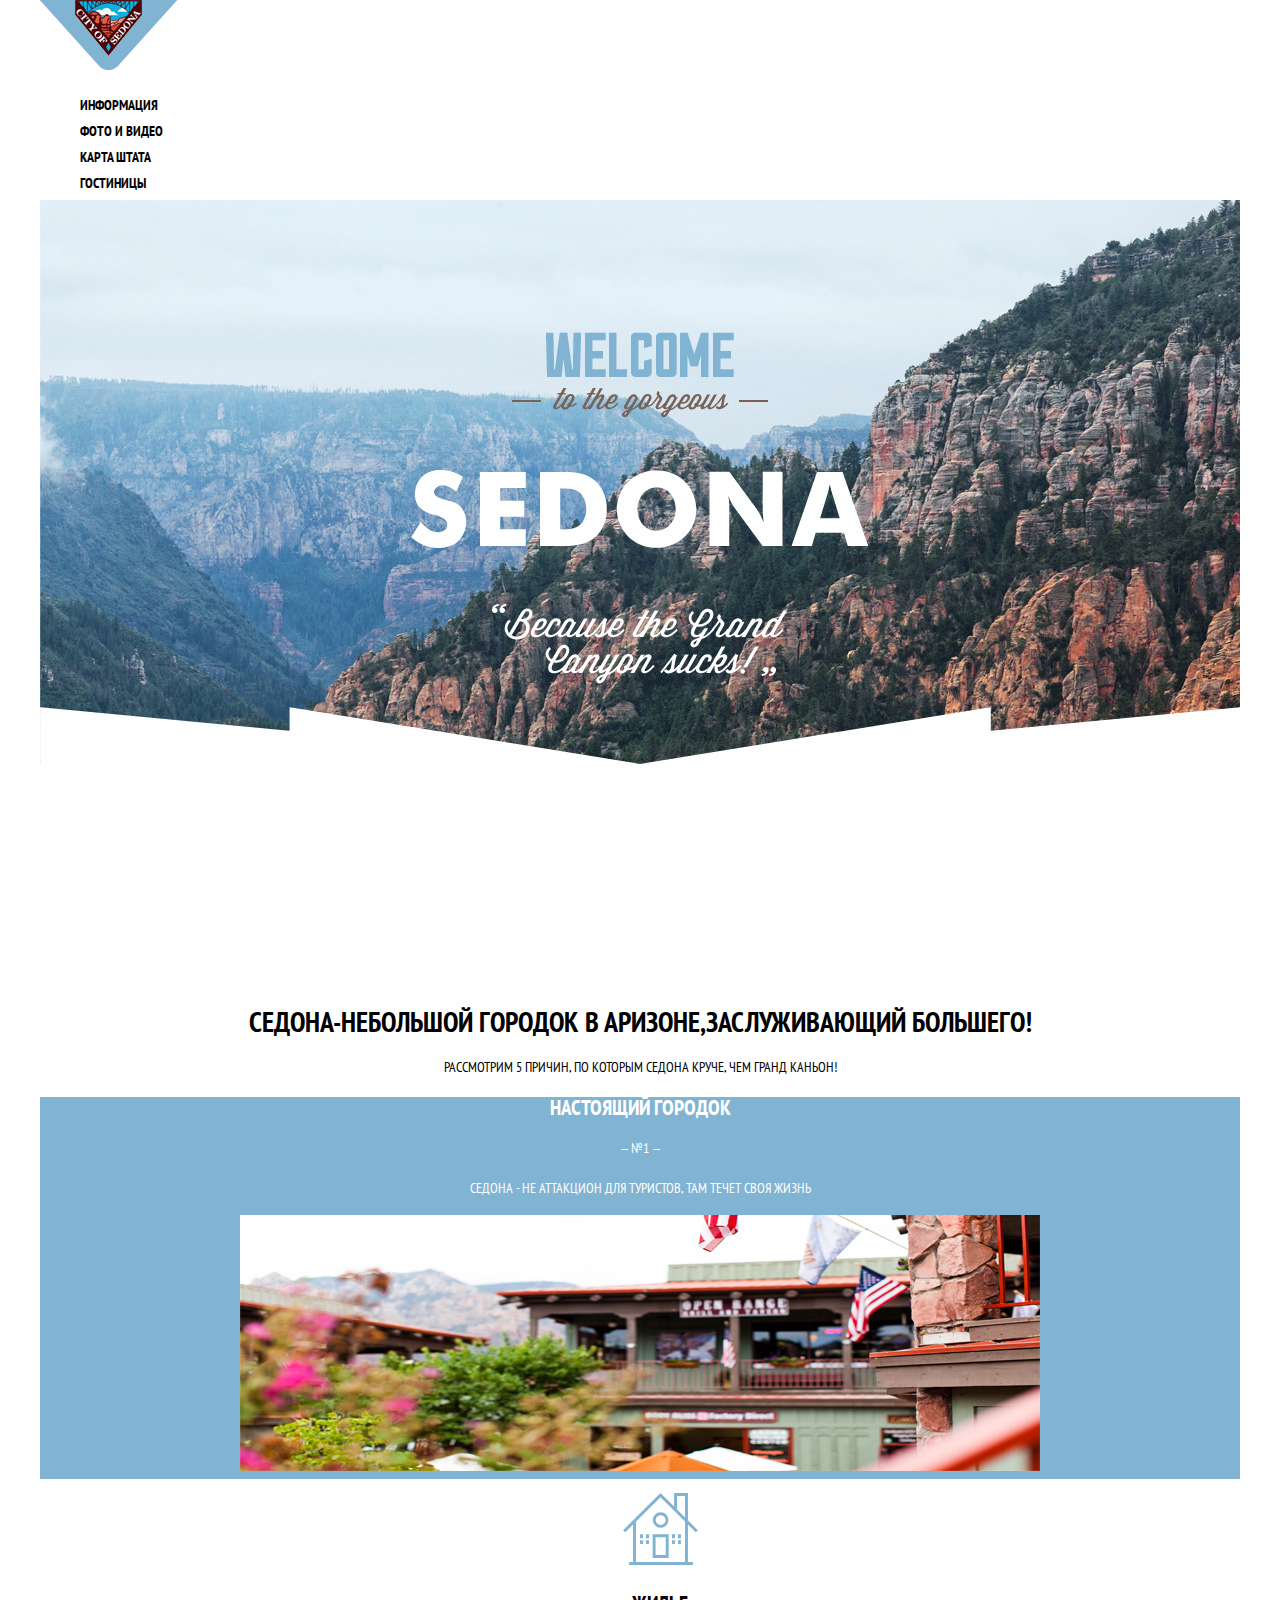
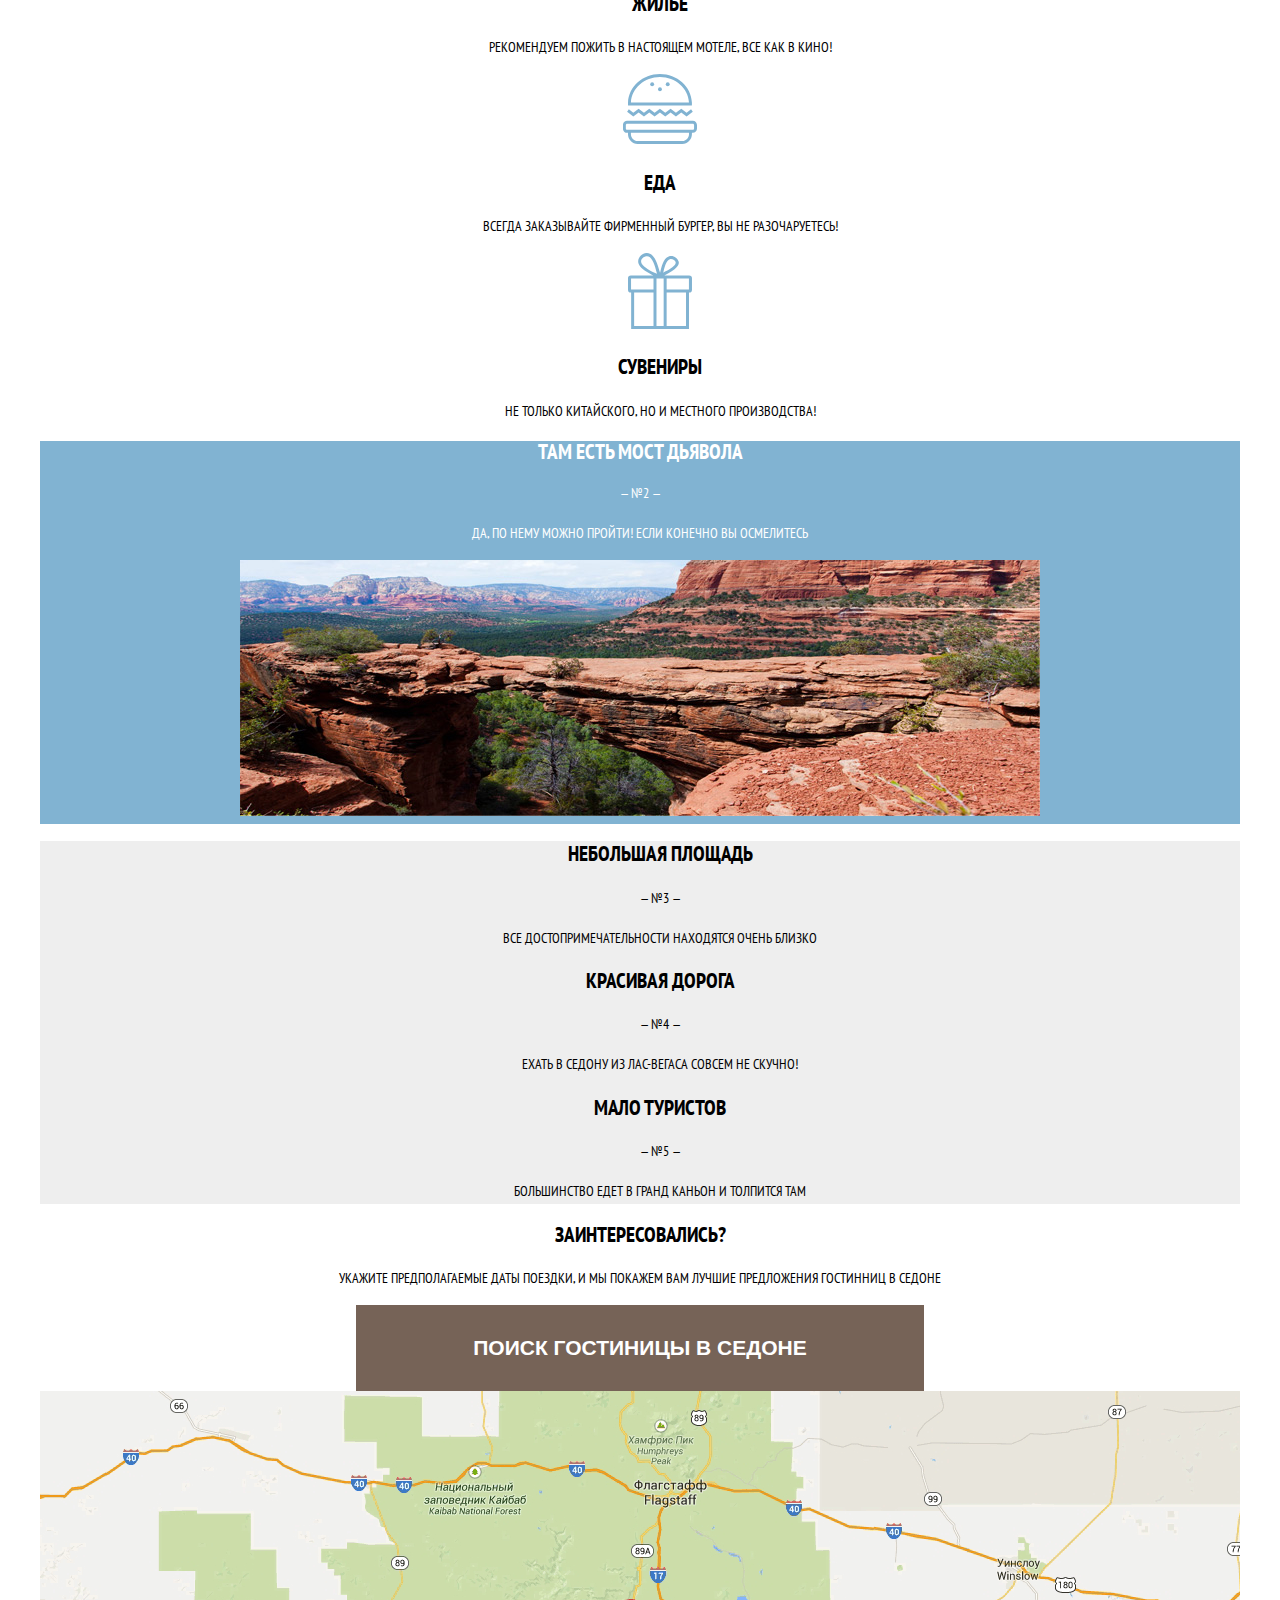
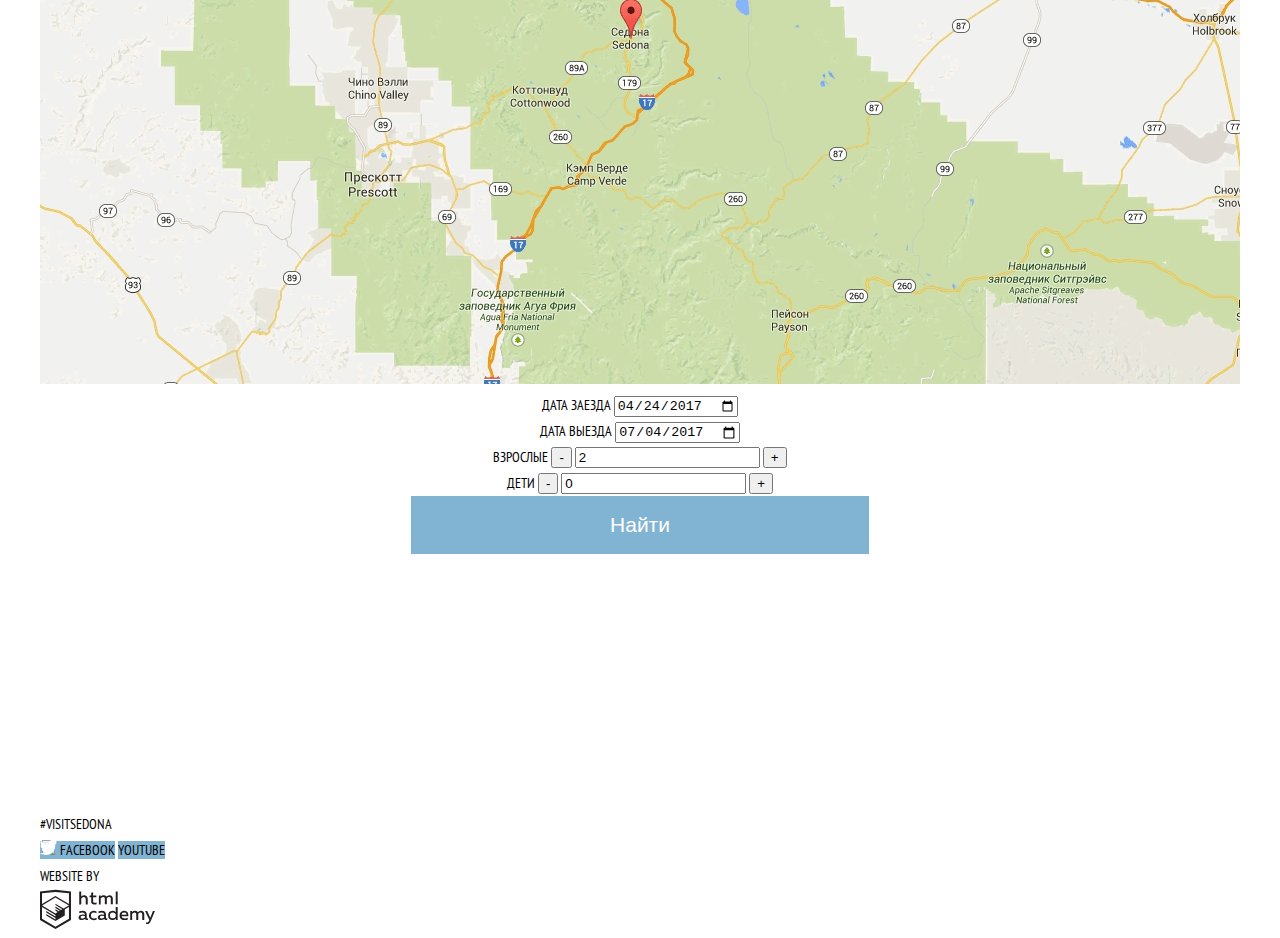
==== commit 33975be0: "вторая и первая страницы" ====
--- a/sedona-main.html
+++ b/sedona-main.html
@@ -128,9 +128,9 @@
   			</section>
         <div class="created-by div-center">Website by</div>
           <div class="html-academy-image">
-            <a href="https://htmlacademy.ru/intensive/htmlcss" onmouseover="document.querySelectorAll('.html-academy-logo path')[0].classList.add('html-academy-logo-hover')" onmouseleave="document.querySelectorAll('.html-academy-logo path')[0].classList.remove('html-academy-logo-hover')" onclick="document.querySelectorAll('.html-academy-logo path')[0].classList.add('html-academy-logo-focus')">
-              <svg class="html-academy-logo" width="115" height="41" id="Layer_1" data-name="Layer 1" xmlns="http://www.w3.org/2000/svg" viewBox="0 0 108.08 36.85"><title>logo-htmlacademy-small1</title><path d="M44.61,26.88a2,2,0,0,0,.55-0.1v1.33a3.25,3.25,0,0,1-1.18.21,1.67,1.67,0,0,1-1.67-1,4.84,4.84,0,0,1-3.14,1.08c-1.51,0-2.91-.83-2.91-2.55,0-2.13,2-2.79,3.71-2.79a11.08,11.08,0,0,1,2.17.25v-0.3c0-1-.76-1.77-2.19-1.77a7.42,7.42,0,0,0-3,.64v-1.7a10.21,10.21,0,0,1,3.19-.55c2.36,0,3.81,1.12,3.81,3.65v3a0.54,0.54,0,0,0,.49.59h0.17Zm-6.44-1.13A1.35,1.35,0,0,0,39.63,27h0.11a3.39,3.39,0,0,0,2.41-1V24.58a9.72,9.72,0,0,0-1.81-.21c-1,0-2.16.33-2.16,1.38h0Zm12.36-6.11a5,5,0,0,1,2.57.64V22a4.08,4.08,0,0,0-2.3-.7,2.75,2.75,0,1,0,0,5.49,5,5,0,0,0,2.43-.64v1.71a6.27,6.27,0,0,1-2.76.57A4.21,4.21,0,0,1,46,24.51q0-.21,0-0.41a4.32,4.32,0,0,1,4.18-4.46h0.38Zm12.17,7.24a2,2,0,0,0,.55-0.1v1.33a3.25,3.25,0,0,1-1.18.21,1.67,1.67,0,0,1-1.67-1,4.84,4.84,0,0,1-3.14,1.08c-1.51,0-2.91-.83-2.91-2.55,0-2.13,2-2.79,3.71-2.79a11.08,11.08,0,0,1,2.17.25v-0.3c0-1-.76-1.77-2.19-1.77a7.42,7.42,0,0,0-3,.64v-1.7a10.21,10.21,0,0,1,3.19-.55c2.36,0,3.81,1.12,3.81,3.65v3a0.54,0.54,0,0,0,.49.59h0.17Zm-6.44-1.13A1.35,1.35,0,0,0,57.73,27h0.11a3.39,3.39,0,0,0,2.41-1V24.58a9.72,9.72,0,0,0-1.81-.21c-1.06,0-2.16.33-2.16,1.38h0ZM73,16V28.2H71.35V26.88a3.88,3.88,0,0,1-3.19,1.54,4.4,4.4,0,0,1,0-8.78,3.81,3.81,0,0,1,3,1.3V16H73Zm-4.53,5.22a2.76,2.76,0,1,0,0,5.52A2.86,2.86,0,0,0,71.15,25V23A2.91,2.91,0,0,0,68.49,21.27ZM79,19.64c3.31,0,4.46,2.68,3.92,5.09H76.7c0.21,1.5,1.67,2.11,3.19,2.11a6.11,6.11,0,0,0,2.64-.59v1.6a7.14,7.14,0,0,1-3,.57C77,28.42,74.78,27,74.78,24a4.18,4.18,0,0,1,4-4.39H79Zm0.09,1.54a2.28,2.28,0,0,0-2.44,2.1v0.06H81.3A2,2,0,0,0,79.13,21.18Zm5.73,7V19.87h1.65v1a3.81,3.81,0,0,1,2.78-1.27A2.86,2.86,0,0,1,91.89,21a4.12,4.12,0,0,1,2.91-1.33A3.06,3.06,0,0,1,98,23V28.2h-1.9V23.05a1.59,1.59,0,0,0-1.42-1.75H94.42a2.8,2.8,0,0,0-2.07,1.12V28.2h-1.9V23.05A1.59,1.59,0,0,0,89,21.31H88.8a3,3,0,0,0-2.21,1.29v5.63H84.86Zm21.31-8.33h1.9l-3.91,9.46c-0.9,2.17-2.09,2.86-3.35,2.86a4.76,4.76,0,0,1-1.1-.14V30.46a2.86,2.86,0,0,0,.85.12c0.9,0,1.58-.64,2.07-1.9l0.17-.42-4-8.4h2l2.86,6.29ZM38.73,1.46V6.22a3.81,3.81,0,0,1,2.7-1.14,3.25,3.25,0,0,1,3.44,3.4v5.15H43V8.72a1.81,1.81,0,0,0-1.61-2h-0.3a2.93,2.93,0,0,0-2.32,1.39v5.52h-1.9V1.46h1.9ZM49.94,2.31v3h3V6.91h-3v3.81c0,1.1.5,1.46,1.58,1.46a4.49,4.49,0,0,0,1.69-.33v1.6A6.8,6.8,0,0,1,51,13.8a2.55,2.55,0,0,1-2.86-2.74V6.89H46.58V5.26h1.5V2.74Zm5.4,11.31V5.28H57v1A3.81,3.81,0,0,1,59.77,5a2.86,2.86,0,0,1,2.6,1.33A4.12,4.12,0,0,1,65.28,5,3.06,3.06,0,0,1,68.44,8.4v5.21h-1.9V8.46a1.59,1.59,0,0,0-1.42-1.75H64.89a2.8,2.8,0,0,0-2.07,1.12v5.78h-1.9V8.46A1.59,1.59,0,0,0,59.5,6.71H59.27A3,3,0,0,0,57.06,8v5.63H55.34ZM71.17,1.45H73V13.6H71.17V1.45ZM14.71,0H14.55L0,1.54V28.21l14.55,8.66,14.55-8.66V1.54Zm12.5,27.1L14.55,34.64,1.9,27.12V16.18l12.59,7.5V25L5.86,19.9v1.31l8.68,5.21v1.39L5.87,22.65V24l8.68,5.21,8.75-5.24V18.31L27.2,16V27.12Zm0-12.53-3.48,2-1.6,1L14.51,13v1.31L21,18.23H21l-0.14.09-1,.54-5.37-3.2V17l4.24,2.52-1,.67-3.2-1.9v1.31l2.1,1.24L14.5,22.1,2,14.65,14.51,7.11Zm0-1.32L14.49,5.76,1.91,13.25v-10L14.56,1.92,27.21,3.25v10h0Z" transform="translate(0 -0.02)" fill="#231f20"/></svg>
-            </a>
+            <a href="https://htmlacademy.ru/intensive/htmlcss" class="link-html-academy">
+            <svg  width="115" height="41" id="Layer_1" data-name="Layer 1" xmlns="http://www.w3.org/2000/svg" viewBox="0 0 108.08 36.85"><title>logo-htmlacademy-small1</title><path  d="M44.61,26.88a2,2,0,0,0,.55-0.1v1.33a3.25,3.25,0,0,1-1.18.21,1.67,1.67,0,0,1-1.67-1,4.84,4.84,0,0,1-3.14,1.08c-1.51,0-2.91-.83-2.91-2.55,0-2.13,2-2.79,3.71-2.79a11.08,11.08,0,0,1,2.17.25v-0.3c0-1-.76-1.77-2.19-1.77a7.42,7.42,0,0,0-3,.64v-1.7a10.21,10.21,0,0,1,3.19-.55c2.36,0,3.81,1.12,3.81,3.65v3a0.54,0.54,0,0,0,.49.59h0.17Zm-6.44-1.13A1.35,1.35,0,0,0,39.63,27h0.11a3.39,3.39,0,0,0,2.41-1V24.58a9.72,9.72,0,0,0-1.81-.21c-1,0-2.16.33-2.16,1.38h0Zm12.36-6.11a5,5,0,0,1,2.57.64V22a4.08,4.08,0,0,0-2.3-.7,2.75,2.75,0,1,0,0,5.49,5,5,0,0,0,2.43-.64v1.71a6.27,6.27,0,0,1-2.76.57A4.21,4.21,0,0,1,46,24.51q0-.21,0-0.41a4.32,4.32,0,0,1,4.18-4.46h0.38Zm12.17,7.24a2,2,0,0,0,.55-0.1v1.33a3.25,3.25,0,0,1-1.18.21,1.67,1.67,0,0,1-1.67-1,4.84,4.84,0,0,1-3.14,1.08c-1.51,0-2.91-.83-2.91-2.55,0-2.13,2-2.79,3.71-2.79a11.08,11.08,0,0,1,2.17.25v-0.3c0-1-.76-1.77-2.19-1.77a7.42,7.42,0,0,0-3,.64v-1.7a10.21,10.21,0,0,1,3.19-.55c2.36,0,3.81,1.12,3.81,3.65v3a0.54,0.54,0,0,0,.49.59h0.17Zm-6.44-1.13A1.35,1.35,0,0,0,57.73,27h0.11a3.39,3.39,0,0,0,2.41-1V24.58a9.72,9.72,0,0,0-1.81-.21c-1.06,0-2.16.33-2.16,1.38h0ZM73,16V28.2H71.35V26.88a3.88,3.88,0,0,1-3.19,1.54,4.4,4.4,0,0,1,0-8.78,3.81,3.81,0,0,1,3,1.3V16H73Zm-4.53,5.22a2.76,2.76,0,1,0,0,5.52A2.86,2.86,0,0,0,71.15,25V23A2.91,2.91,0,0,0,68.49,21.27ZM79,19.64c3.31,0,4.46,2.68,3.92,5.09H76.7c0.21,1.5,1.67,2.11,3.19,2.11a6.11,6.11,0,0,0,2.64-.59v1.6a7.14,7.14,0,0,1-3,.57C77,28.42,74.78,27,74.78,24a4.18,4.18,0,0,1,4-4.39H79Zm0.09,1.54a2.28,2.28,0,0,0-2.44,2.1v0.06H81.3A2,2,0,0,0,79.13,21.18Zm5.73,7V19.87h1.65v1a3.81,3.81,0,0,1,2.78-1.27A2.86,2.86,0,0,1,91.89,21a4.12,4.12,0,0,1,2.91-1.33A3.06,3.06,0,0,1,98,23V28.2h-1.9V23.05a1.59,1.59,0,0,0-1.42-1.75H94.42a2.8,2.8,0,0,0-2.07,1.12V28.2h-1.9V23.05A1.59,1.59,0,0,0,89,21.31H88.8a3,3,0,0,0-2.21,1.29v5.63H84.86Zm21.31-8.33h1.9l-3.91,9.46c-0.9,2.17-2.09,2.86-3.35,2.86a4.76,4.76,0,0,1-1.1-.14V30.46a2.86,2.86,0,0,0,.85.12c0.9,0,1.58-.64,2.07-1.9l0.17-.42-4-8.4h2l2.86,6.29ZM38.73,1.46V6.22a3.81,3.81,0,0,1,2.7-1.14,3.25,3.25,0,0,1,3.44,3.4v5.15H43V8.72a1.81,1.81,0,0,0-1.61-2h-0.3a2.93,2.93,0,0,0-2.32,1.39v5.52h-1.9V1.46h1.9ZM49.94,2.31v3h3V6.91h-3v3.81c0,1.1.5,1.46,1.58,1.46a4.49,4.49,0,0,0,1.69-.33v1.6A6.8,6.8,0,0,1,51,13.8a2.55,2.55,0,0,1-2.86-2.74V6.89H46.58V5.26h1.5V2.74Zm5.4,11.31V5.28H57v1A3.81,3.81,0,0,1,59.77,5a2.86,2.86,0,0,1,2.6,1.33A4.12,4.12,0,0,1,65.28,5,3.06,3.06,0,0,1,68.44,8.4v5.21h-1.9V8.46a1.59,1.59,0,0,0-1.42-1.75H64.89a2.8,2.8,0,0,0-2.07,1.12v5.78h-1.9V8.46A1.59,1.59,0,0,0,59.5,6.71H59.27A3,3,0,0,0,57.06,8v5.63H55.34ZM71.17,1.45H73V13.6H71.17V1.45ZM14.71,0H14.55L0,1.54V28.21l14.55,8.66,14.55-8.66V1.54Zm12.5,27.1L14.55,34.64,1.9,27.12V16.18l12.59,7.5V25L5.86,19.9v1.31l8.68,5.21v1.39L5.87,22.65V24l8.68,5.21,8.75-5.24V18.31L27.2,16V27.12Zm0-12.53-3.48,2-1.6,1L14.51,13v1.31L21,18.23H21l-0.14.09-1,.54-5.37-3.2V17l4.24,2.52-1,.67-3.2-1.9v1.31l2.1,1.24L14.5,22.1,2,14.65,14.51,7.11Zm0-1.32L14.49,5.76,1.91,13.25v-10L14.56,1.92,27.21,3.25v10h0Z" transform="translate(0 -0.02)" fill="#231f20"/></svg>
+          </a>
         </div>
   		</footer>
   </body>
--- a/css/style.css
+++ b/css/style.css
@@ -52,17 +52,21 @@
 .main-navigation a:focus {
 	color: #b2b2b2;
 }
-
-.html-academy-logo-hover {
+.link-html-academy {
+	fill: red;
+}
+.link-html-academy:hover path {
  	fill: #81b3d2;
 }
-.html-academy-logo-focus {
+.link-html-academy:focus path {
 	fill: #b2b2b2;
 }
 
 .site-navigation,
 .recommendations-list,
-.advantage-gray{
+.advantage-gray,
+.sorting,
+.search-result-hotel {
 	list-style: none;
 }
 .visually-hidden {
@@ -130,6 +134,99 @@
 .filter-infrastructure {
 	margin: 0 auto;
 	width: 1200px;
-	height: 652px;
+	height: 220px;
 	background-image: url("../img/filter-background.jpg");
-}+	color: #ffffff
+}
+.search-hotel input[type="submit"] {
+	width: 458px;
+	height: 58px;
+	border: none;
+	background-color: #81b3d2;
+	font-size: 21px;
+	line-height: 26px;
+	color: #ffffff;
+}
+.site-navigation .current {
+	color:#766357;
+}
+.search-result-hotel li {
+	border: 1px solid #e5e5e5;
+}
+.back-color-hotels {
+	background-color: #fefefe;
+}
+.hotel-read-more {
+	width: 110px;
+	height: 27px;
+	color: white;
+	background-color: #81b3d2;
+}
+.hotel-read-more:hover {
+	background-color: #669ec0;
+}
+.hotel-read-more:focus {
+	color: #88b6d1;
+	background-color: #5496bd;
+}
+.hotel-book-it {
+	width: 142px;
+	height: 27px;
+	color: white;
+	background-color: #766357;
+}
+.hotel-book-it:hover {
+	background-color: #604e43;
+}
+.hotel-book-it:focus {
+	color: #857871;
+	background-color: #503e33;
+}
+.hotel-title a {
+	font-size: 21px;
+	color: #000000;
+}
+.hotel-title a:hover{
+	color: #81b3d2;
+}
+.hotel-title a:focus{
+	color: #b2b2b2;
+}
+.hotel-price {
+	color: #81b3d2;
+}
+.hotel-type,
+.hotel-rating-search {
+	color: #b2b2b2;
+	border-bottom: 1px dotted #81b3d2;
+}
+.hotel-type:hover,
+.hotel-rating-search:hover {
+	color: #81b3d2;
+}
+.hotel-type:focus,
+.hotel-rating-search:focus {
+	color: #000000;
+	border: none;
+}
+.star {
+	width: 18px;
+	height: 17px;
+	display: block;
+	background-image: url("../img/star.svg");
+}
+.hotel-rating {
+	width: 110px;
+	height:27px;
+	color: #666666;
+	background-color: #f2f2f2;
+}
+.btn-filter {
+	width: 137px;
+	height: 36px;
+	color: white;
+	background-color: transparent;
+	border: 2px solid white;
+	text-transform: uppercase;
+
+}
